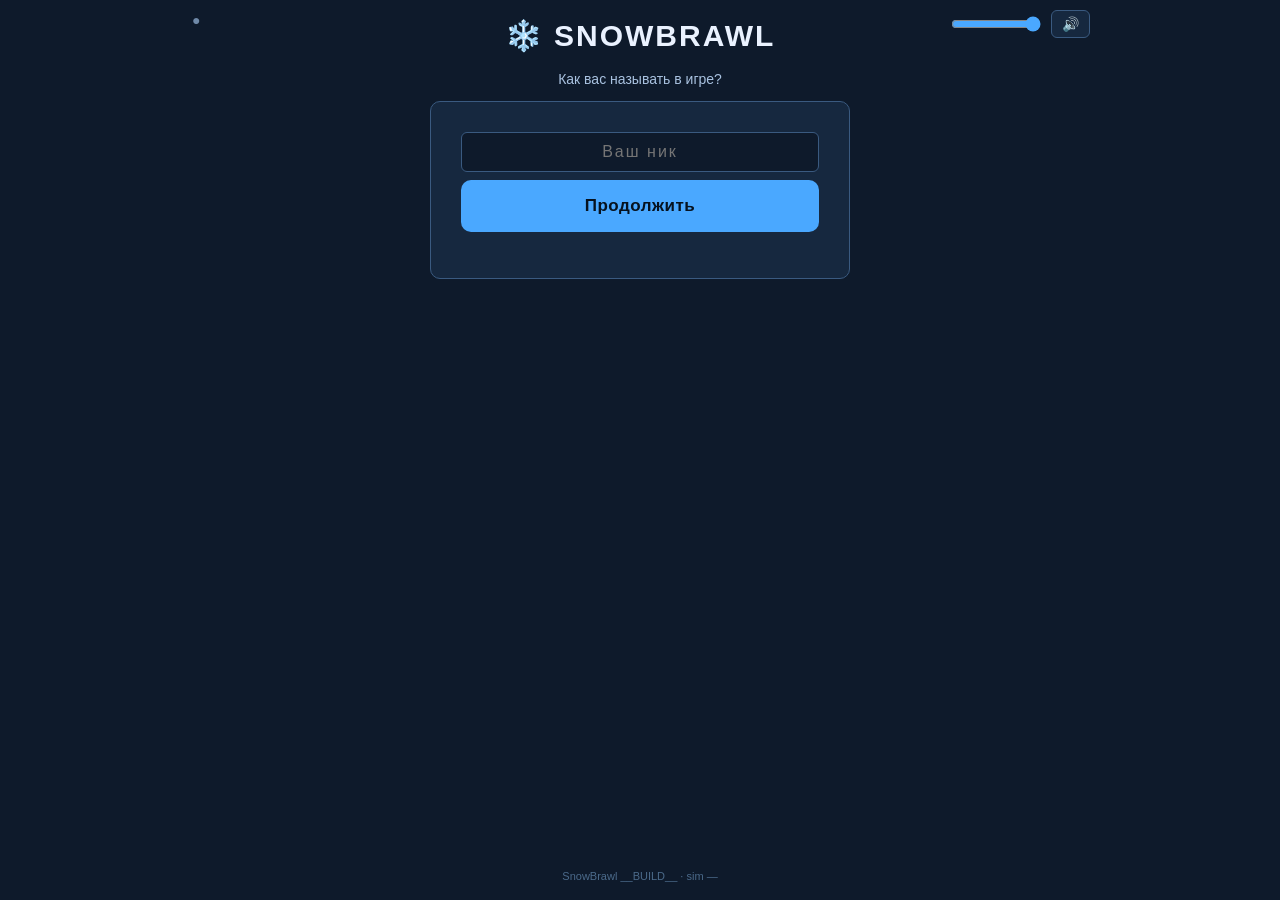
==== web/index.html @ 61dd07f5 "Переделал модели бойцов и карты, добавил анимацию смерти, изменил лёд и Рой в PvE - Процедурные чиби" ====
<!DOCTYPE html>
<html lang="ru">
<head>
<meta charset="UTF-8">
<meta name="viewport" content="width=device-width, initial-scale=1, viewport-fit=cover">
<meta name="theme-color" content="#0e1a2b">
<meta name="mobile-web-app-capable" content="yes">
<meta name="apple-mobile-web-app-capable" content="yes">
<meta name="apple-mobile-web-app-status-bar-style" content="black-translucent">
<meta name="apple-mobile-web-app-title" content="SnowBrawl">
<link rel="manifest" href="manifest.json?v=__BUILD__">
<link rel="apple-touch-icon" href="icons/icon-192.png">
<link rel="icon" type="image/png" sizes="192x192" href="icons/icon-192.png">
<meta name="build" content="__BUILD__">
<title>SnowBrawl</title>
<link rel="stylesheet" href="client/style.css?v=__BUILD__">
</head>
<body>
<div id="app">
  <div id="topRightBar">
    <!-- Ползунок только на ПК: на телефоне угол тесный, там громкость в настройках -->
    <input type="range" id="volMini" min="0" max="100" step="5" title="Громкость" aria-label="Громкость">
    <button id="soundToggle" title="Звук">🔊</button>
  </div>
  <div id="topLeftBar">
    <div id="connState" title="Соединение с сервером"><span>●</span><span id="connPing"></span></div>
    <!-- На телефоне полезна на всех экранах, а не только в бою; в бою работает кнопка в панели -->
    <button id="fsTopBtn" title="Во весь экран" hidden>⛶</button>
  </div>
  <h1 class="title">❄️ SNOWBRAWL</h1>
  <div id="drainBanner" hidden>⚠️ Сервер скоро перезапустится для обновления. Новые матчи не начинаются, текущие доигрываются.</div>

  <!-- Ник -->
  <!-- Экраны вне боя и чат: на ПК это две колонки (см. #pageBody в style.css). Экран боя
       намеренно снаружи — внутри сетки у него ломается растяжение на всю высоту. -->
  <div id="pageBody">
  <div id="screens">
  <div id="screen-nick" class="panel" hidden>
    <div class="subtitle">Как вас называть в игре?</div>
    <div class="stub-box">
      <input type="text" id="nickInput" placeholder="Ваш ник" maxlength="16" autocomplete="off">
      <button class="menuBtn primary" id="nickOk" style="width:100%">Продолжить</button>
      <div class="stub-note" id="nickMsg"></div>
    </div>
  </div>

  <!-- Меню -->
  <div id="screen-menu" class="panel" hidden>
    <div class="subtitle">Зашёл → выбрал комнату → бросай снежки → победи.</div>
    <div class="who">Вы: <b id="menuNick"></b> <button class="linkBtn" id="changeNick">сменить</button></div>
    <div class="who" id="onlineInfo">Игроков онлайн: —</div>
    <button class="menuBtn primary" id="btnPvp">РЕЖИМ PVP</button>
    <button class="menuBtn" id="btnPve">РЕЖИМ PVE</button>
    <button class="menuBtn ghost wide" id="btnTutorial">Обучение<span class="badge" id="tutorialBadge" hidden>новое</span></button>
    <button class="menuBtn ghost" id="btnSettings">Настройки</button>
    <!-- Видна только «Создателю»: сервер пускает его в админку по адресу, без токена -->
    <button class="menuBtn ghost" id="btnAdmin" hidden>Админка</button>
  </div>

  <!-- Список обучений: основы плюс по одному на героя -->
  <div id="screen-tutlist" class="panel wide" hidden>
    <div class="subtitle">Обучение <span class="tutProgress" id="tutProgress"></span></div>
    <div class="slots" id="tutList"></div>
    <div class="navRow"><button class="menuBtn ghost" id="tutBack">Назад</button></div>
  </div>

  <!-- Настройки -->
  <div id="screen-settings" class="panel" hidden>
    <div class="subtitle">Настройки сохраняются на этом устройстве.</div>
    <div class="settingsBox">
      <label class="setRow"><span>Громкость<small>Ноль — звука нет. Кнопка 🔊 в углу гасит и возвращает этот уровень.</small></span>
        <span class="setVol"><input type="range" id="setVolume" min="0" max="100" step="5"><b id="setVolumeVal">100%</b></span></label>
      <label class="setRow"><span>Вибрация при попадании<small>Работает на Android; iPhone не поддерживает.</small></span><input type="checkbox" id="setHaptics"></label>
      <label class="setRow"><span>Сенсорное управление<small>Стики вместо мыши. «Авто» — по типу устройства.</small></span>
        <select id="setTouch"><option value="auto">авто</option><option value="on">включено</option><option value="off">выключено</option></select></label>
    </div>
    <div class="navRow"><button class="menuBtn ghost" id="backFromSettings">Назад</button></div>
  </div>

  <!-- Создание комнаты -->
  <div id="screen-createroom" class="panel" hidden>
    <div class="subtitle" id="createHead">Новая комната</div>
    <div class="subtitle" id="createModeLabel">Размер</div>
    <div class="modeGrid small" id="createModeGrid"></div>
    <div class="subtitle" id="createArenaLabel">Арена</div>
    <div class="cardGrid" id="createMapGrid"></div>
    <div class="subtitle">Кто может войти</div>
    <div class="segRow" id="createVisSel"></div>
    <div class="subtitle">Сложность ботов<br><small>Боты занимают пустые слоты.</small></div>
    <div class="segRow" id="createBotSel"></div>
    <div class="navRow">
      <button class="menuBtn ghost" id="backFromCreate">Назад</button>
      <button class="menuBtn primary" id="createRoomBtn">Создать комнату</button>
    </div>
  </div>

  <!-- Список комнат -->
  <div id="screen-rooms" class="panel wide" hidden>
    <div class="subtitle" id="roomsHead">Комнаты</div>
    <!-- Одна строка сверху: код друга и создание комнаты. Акцент — на списке ниже. -->
    <div class="roomsTools" id="roomsTools">
      <div class="codeMini">
        <span class="codeLabel">Введи код комнаты</span>
        <div class="codeCells" id="codeCells">
          <input class="codeCell" type="text" inputmode="numeric" pattern="[0-9]*" maxlength="1" autocomplete="off" aria-label="1-я цифра кода">
          <input class="codeCell" type="text" inputmode="numeric" pattern="[0-9]*" maxlength="1" autocomplete="off" aria-label="2-я цифра кода">
          <input class="codeCell" type="text" inputmode="numeric" pattern="[0-9]*" maxlength="1" autocomplete="off" aria-label="3-я цифра кода">
          <input class="codeCell" type="text" inputmode="numeric" pattern="[0-9]*" maxlength="1" autocomplete="off" aria-label="4-я цифра кода">
        </div>
      </div>
      <button class="menuBtn primary" id="btnCreateRoomTop">Создать комнату</button>
    </div>
    <div class="stub-note" id="roomsMsg"></div>
    <div class="slots" id="roomsList"></div>
    <div class="segRow" id="roomsPager"></div>
    <div class="navRow"><button class="menuBtn ghost" id="backFromRooms">Назад</button></div>
  </div>

  <!-- Лобби комнаты -->
  <div id="screen-lobby" class="panel" hidden>
    <div class="lobbyHead">
      <div>Код комнаты: <span class="stub-code inline" id="lobbyCode">0000</span> <button class="linkBtn" id="copyCode">копировать</button></div>
      <div class="subtitle">Друзья вводят этот код на экране «Войти в комнату».</div>
      <div id="lobbyResult" class="lobbyResult" hidden></div>
    </div>
    <div class="lobbyConfig">
      <label id="lobbyGameModeWrap" hidden>Игра <select id="lobbyGameMode"></select>
        <button type="button" class="heroInfoBtn" id="lobbyGameModeInfoBtn" title="Описание">i</button></label>
      <label>Размер <select id="lobbyMode"></select></label>
      <label id="lobbyArenaWrap">Арена <select id="lobbyArena"></select></label>
      <label id="lobbyCampaignWrap" hidden>Формат игры <select id="lobbyCampaign"></select>
        <button type="button" class="heroInfoBtn" id="lobbyCampaignInfoBtn" title="Описание">i</button></label>
      <label>Сложность ботов <select id="lobbyDifficulty"></select></label>
      <label>Доступ <select id="lobbyVisibility"></select></label>
      <span class="subtitle" id="lobbyConfigHint"></span>
    </div>
    <div class="heroInfo" id="lobbyModeInfo" hidden></div>
    <div class="teamsGrid">
      <div class="teamCol"><div class="teamlabel a" id="slotsALabel">Команда A</div><div id="slotsA" class="slots"></div></div>
      <div class="teamCol" id="slotsBCol"><div class="teamlabel b">Команда B</div><div id="slotsB" class="slots"></div></div>
    </div>
    <div class="subtitle">Ваш боец (кликните, чтобы сменить):</div>
    <div class="cardGrid" id="lobbyHeroGrid"></div>
    <div class="heroInfo" id="lobbyHeroInfo" hidden></div>
    <div class="lobbyMatch" id="lobbyMatchInfo" hidden></div>
    <div class="navRow">
      <button class="menuBtn ghost" id="leaveLobby">Выйти</button>
      <button class="menuBtn" id="readyBtn">Готов</button>
      <button class="menuBtn primary" id="joinMatchBtn" hidden>Присоединиться к матчу</button>
      <button class="menuBtn primary" id="startRoomBtn">Начать матч</button>
    </div>
    <div class="subtitle" id="lobbyReadyLine"></div>
    <div class="subtitle" id="lobbyWait"></div>
  </div>

  <!-- Игра -->
  </div><!-- /#screens -->

  <div id="chatPanel">
    <button id="chatToggle" type="button">Чат <span class="badge" id="chatUnread" hidden>0</span><span class="chevron">▾</span></button>
    <div id="chatBody" hidden>
      <div id="chatLog"></div>
      <div id="chatInputRow">
        <input type="text" id="chatInput" maxlength="300" placeholder="Сообщение в общий чат…" autocomplete="off">
        <button class="menuBtn primary" id="chatSend" type="button">→</button>
      </div>
      <div class="chatNote">Сообщения видны всем и хранятся час.</div>
    </div>
  </div>
  </div><!-- /#pageBody -->

  <div id="screen-game" class="panel" hidden>
    <div id="topGameBar">
      <button id="btnToMenu">← Выйти</button>
      <div id="hint" style="margin:0">WASD — движение. Зажать ЛКМ — замах, отпустить — бросок, над бойцом или E — отмена. Q или ПКМ — способность.</div>
      <!-- На телефоне сюда переезжает индикатор связи из шапки: она в бою скрыта, а пинг
           должен быть ровно в одном месте — рядом с зелёной точкой. -->
      <span id="gameConnSlot"></span>
      <div id="pveInfo" hidden></div>
      <div id="matchTimer">5:00</div>
      <button id="fsBtn" title="Во весь экран" hidden>⛶</button>
    </div>
    <div id="abilityHint"></div>
    <div id="gameWrap">
      <div id="stage">
        <canvas id="c" width="900" height="560"></canvas>
        <div id="countdown" hidden>3</div>
        <div id="tutFlash" hidden></div>
        <div id="overlay">
          <h2 id="overlayText">ПОБЕДА</h2>
          <div id="overlaySub"></div>
          <div class="ovRow">
            <!-- В обучении главная кнопка ведёт к следующему уроку: возвращаться в список
                 после каждого из семи — лишний шаг. В обычном матче она скрыта. -->
            <button id="tutNextBtn" hidden>Следующее обучение</button>
            <button id="againBtn">Играть снова</button>
            <button class="secondary" id="toMenuBtn">Главное меню</button>
          </div>
        </div>
        <div id="reconnectOverlay" hidden><div>Связь с сервером потеряна, переподключаемся…</div></div>
      </div>
      <div id="tutorialBox" hidden>
        <div id="tutStep"></div>
        <div class="tutRow">
          <button class="menuBtn ghost" id="tutSkipStep">Пропустить</button>
          <button class="menuBtn ghost" id="tutQuit">Выйти</button>
        </div>
      </div>
      <div id="bottomRow">
        <div id="hudA">
          <div class="teamlabel a" id="teamALabel">Команда A</div>
          <div id="teamA"></div>
        </div>
        <div id="abilityBox">
          <button id="abilityBtn">Способность (Q)</button>
          <div id="abilityCd">готова</div>
          <div id="reloadHud" hidden>перезарядка</div>
        </div>
        <div id="hudB" style="text-align:right">
          <div class="teamlabel b" id="teamBLabel">Команда B</div>
          <div id="teamB"></div>
        </div>
      </div>
      <!-- Сенсорное управление: плавающие стики и кнопка способности (см. client/touch.js) -->
      <div id="touchLayer" hidden>
        <div class="zone" id="zoneL"><span class="zoneHint">движение</span></div>
        <div class="zone right" id="zoneR"><span class="zoneHint">замах и бросок</span></div>
        <div class="stick" id="stickL" hidden><div class="knob"></div></div>
        <div class="stick" id="stickR" hidden><div class="knob"></div></div>
        <div class="stick mini" id="stickS" hidden><div class="knob"></div></div>
        <button id="touchAbility" hidden><span id="touchAbilityIcon">✦</span><span id="touchAbilityCd"></span></button>
      </div>
    </div>
  </div>

  <!-- Подтверждение выхода: на телефоне «назад» в главном меню закрывало вкладку одним
       касанием. Живёт вне #pageBody — тот в бою скрыт целиком. -->
  <div id="exitAsk" class="modal" hidden>
    <div class="modalBox">
      <div class="modalTitle">Выйти из игры?</div>
      <div class="modalText" id="exitAskText"></div>
      <div class="modalRow">
        <button class="menuBtn" id="exitStay" type="button">Остаться</button>
        <button class="menuBtn primary" id="exitGo" type="button">Выйти</button>
      </div>
    </div>
  </div>

  <div id="toast" hidden></div>
  <div class="footer">SnowBrawl <span id="verBuild">__BUILD__</span> · sim <span id="verSim">—</span></div>
</div>
<!-- Мобильный бой только в ландшафте: показывается через CSS в портрете во время матча/обучения -->
<div id="rotateGate"><div><div class="rotIcon">📱↻</div>Поверни телефон<br><small>Бой в SnowBrawl идёт в горизонтальном положении.</small></div></div>

<script src="sim/sim.js?v=__BUILD__"></script>
<script src="client/audio.js?v=__BUILD__"></script>
<script src="client/rig.js?v=__BUILD__"></script>
<script src="client/render.js?v=__BUILD__"></script>
<script src="client/net.js?v=__BUILD__"></script>
<script src="client/offline.js?v=__BUILD__"></script>
<script src="client/settings.js?v=__BUILD__"></script>
<script src="client/device.js?v=__BUILD__"></script>
<script src="client/intent.js?v=__BUILD__"></script>
<script src="client/touch.js?v=__BUILD__"></script>
<script src="client/tutorial.js?v=__BUILD__"></script>
<script src="client/app.js?v=__BUILD__"></script>
</body>
</html>
---- web/client/style.css ----
/* На html/body намеренно нет overflow/touch-action: иначе в мобильных Chromium корневым
 * скроллером становится html и страница перестаёт листаться одним пальцем. */
html, body {
  margin: 0; padding: 0; background: #0e1a2b; color: #eaf2ff;
  font-family: 'Segoe UI', Arial, sans-serif;
}
html.touch { -webkit-tap-highlight-color: transparent; }
html.touch.ingame, html.touch.ingame body { overscroll-behavior: none; }
html.touch #screen-game, html.touch #screen-game * { user-select: none; -webkit-user-select: none; -webkit-touch-callout: none; }
#app { display: flex; flex-direction: column; align-items: center; padding: 18px; max-width: 920px; margin: 0 auto; position: relative; min-height: 100vh; min-height: 100dvh; box-sizing: border-box; overflow-x: clip; }
h1.title { margin: 0 0 18px 0; font-size: 30px; letter-spacing: 2px; text-align: center; }
.panel { width: 100%; display: flex; flex-direction: column; align-items: center; gap: 14px; }
.panel[hidden] { display: none; }
[hidden] { display: none !important; }
.menuBtn {
  width: 320px; padding: 16px; font-size: 17px; border-radius: 10px; border: none;
  background: #274363; color: #eaf2ff; cursor: pointer; font-weight: 700; letter-spacing: 0.5px;
}
.menuBtn.primary { background: #4aa8ff; color: #06121f; }
.menuBtn.primary:hover { background: #6fbcff; }
.menuBtn:hover { background: #33587f; }
.menuBtn:disabled { opacity: 0.45; cursor: default; }
.menuBtn.ghost { background: transparent; border: 1px solid #3a5a80; color: #a9c2e0; font-weight: 500; width: 200px; }
.menuBtn.ghost.wide { width: 320px; }
.menuBtn, .menuBtn.ghost, .menuBtn.ghost.wide { max-width: 90vw; }
.menuBtn.ghost:hover { background: #16283f; }
.linkBtn { background: none; border: none; color: #4aa8ff; cursor: pointer; font-size: 13px; text-decoration: underline; padding: 0 4px; }
.subtitle { color: #a9c2e0; font-size: 14px; text-align: center; max-width: 560px; }
.who { font-size: 14px; color: #a9c2e0; }
.stub-box {
  background: #16283f; border: 1px solid #3a5a80; border-radius: 10px; padding: 22px 30px;
  text-align: center; max-width: 420px; width: 100%; box-sizing: border-box;
}
.stub-code { font-size: 26px; letter-spacing: 3px; color: #ffd166; margin: 10px 0; font-weight: 700; }
.stub-code.inline { display: inline; margin: 0; font-size: 22px; }
.stub-note { font-size: 12px; color: #ff9d9d; margin-top: 10px; min-height: 14px; }
.stub-box input, #nickInput {
  width: 100%; box-sizing: border-box; padding: 10px; font-size: 16px; text-align: center;
  letter-spacing: 2px; border-radius: 6px; border: 1px solid #3a5a80; background: #0e1a2b; color: #eaf2ff; margin: 8px 0;
}
.searching { font-size: 16px; }
.modeGrid { display: grid; grid-template-columns: repeat(2, 1fr); gap: 14px; width: 100%; max-width: 460px; }
.modeGrid.small { grid-template-columns: repeat(4, 1fr); }
.modeGrid.small .modeCard { padding: 12px 6px; font-size: 15px; }
.modeCard {
  padding: 22px 10px; border-radius: 10px; border: 2px solid #3a5a80; background: #16283f;
  color: #eaf2ff; font-size: 17px; font-weight: 700; cursor: pointer; text-align: center;
}
.modeCard:hover { border-color: #4aa8ff; }
.modeCard.selected { border-color: #4aa8ff; background: #1c3a58; }

/* Ограничение по ширине таблицы команд: в карточке только кружок, одно название и кнопка «i»,
   и без него сетка растягивалась на всю панель (884 px) и уезжала под боковой чат. */
.cardGrid { display: grid; grid-template-columns: repeat(3, minmax(0, 1fr)); gap: 14px; width: 100%; max-width: 620px; }
.heroCard, .mapCard {
  padding: 14px; border-radius: 10px; border: 2px solid #3a5a80; background: #16283f;
  cursor: pointer; text-align: left; display: flex; flex-direction: column; gap: 6px;
}
.heroCard:hover, .mapCard:hover { border-color: #4aa8ff; }
.heroCard.selected, .mapCard.selected { border-color: #4aa8ff; background: #1c3a58; }
.heroName { font-weight: 700; font-size: 15px; }
.heroDesc { font-size: 12px; color: #a9c2e0; line-height: 1.4; }
.heroSwatch { width: 34px; height: 34px; border-radius: 50%; border: 2px solid #0b1622; }
/* компактная карточка бойца: строка «цвет · имя · i», описание — в .heroInfo под сеткой */
.heroCard { flex-direction: row; align-items: center; gap: 10px; padding: 8px 10px; min-width: 0; }
.heroCard .heroName { flex: 1; font-size: 14px; overflow: hidden; text-overflow: ellipsis; white-space: nowrap; }
.heroCard .heroSwatch { width: 26px; height: 26px; flex: none; }
.heroInfoBtn { width: 28px; height: 28px; border-radius: 50%; border: 1px solid #3a5a80; background: #0e1a2b; color: #a9c2e0; font: italic 700 14px Georgia, 'Times New Roman', serif; cursor: pointer; flex: none; padding: 0; line-height: 1; }
.heroInfoBtn:hover { border-color: #4aa8ff; color: #eaf2ff; }
.heroInfo { background: #16283f; border: 1px solid #3a5a80; border-radius: 8px; padding: 8px 12px; font-size: 12px; color: #a9c2e0; line-height: 1.4; width: 100%; max-width: 560px; box-sizing: border-box; }
.heroInfo b { color: #eaf2ff; }
.navRow { display: flex; gap: 12px; margin-top: 4px; flex-wrap: wrap; justify-content: center; }

/* список комнат */
.panel.wide { max-width: 720px; }
#roomsList { width: 100%; max-width: 720px; }
.roomRow {
  border: 1px solid #3a5a80; border-radius: 8px; padding: 10px 12px; background: #16283f;
  display: grid; grid-template-columns: 1fr auto; grid-template-areas: "main act" "meta act";
  gap: 2px 12px; align-items: center;
}
.roomRow.live { border-color: #6b3a4a; }
.roomMain { grid-area: main; display: flex; align-items: center; gap: 10px; flex-wrap: wrap; }
.roomMeta { grid-area: meta; color: #a9c2e0; font-size: 12px; }
.roomAct { grid-area: act; }
.roomAct .menuBtn { width: auto; min-width: 0; padding: 8px 14px; font-size: 13px; }
/* Карточка обучения: та же раскладка, что у строки комнаты, — подхватывает и мобильные правила. */
.tutCard { border: 1px solid #3a5a80; border-radius: 8px; padding: 10px 12px; background: #16283f;
  display: grid; grid-template-columns: 1fr auto; grid-template-areas: "main act" "meta act";
  gap: 2px 12px; align-items: center; }
.tutCard.done { border-color: #2f6b4a; }
.tutCard .tutTitle { grid-area: main; display: flex; align-items: center; gap: 10px; flex-wrap: wrap;
  font: 600 15px 'Segoe UI', Arial, sans-serif; color: #eaf2ff; }
.tutCard .tutAbout { grid-area: meta; color: #a9c2e0; font-size: 12px; }
.tutCard .tutAct { grid-area: act; }
.tutCard .tutAct .menuBtn { width: auto; min-width: 0; padding: 8px 14px; font-size: 13px; margin: 0; }
.tutProgress { color: #a9c2e0; font-size: 13px; }
.roomCode { font: 700 16px 'Segoe UI', Arial, sans-serif; color: #eaf2ff; letter-spacing: 1px; }
.roomGame { color: #cfe0f5; font-size: 13px; }
.status { font-size: 11px; font-weight: 700; border-radius: 999px; padding: 2px 8px; }
.status.wait { color: #0d2418; background: #7CFFB2; }
.status.live { color: #2a0d10; background: #ff8080; }
/* вход по коду: карточка с четырьмя клетками под цифры */
/* Шапка списка комнат: код друга слева, «Создать комнату» справа. Форма кода в карточке и
   широкий зазор между ними — иначе кнопка читалась как часть формы. Акцент остаётся на списке. */
.roomsTools {
  display: grid; grid-template-columns: 1fr auto; gap: 28px; align-items: center;
  width: 100%; max-width: 720px; margin: 4px 0 10px;
}
/* Кнопка «Создать комнату», форма кода и строки списка одной высоты — иначе шапка читается
   как каша из разнокалиберных блоков. Селекторы по id: правило html.touch .menuBtn (44px)
   по весу перебивает класс .roomsTools, и без id кнопка оставалась ниже формы кода. */
:root { --row-h: 68px; } /* по самому высокому из трёх: строка комнаты с двумя строками текста */
#roomsTools .codeMini, #roomsTools .menuBtn, #roomsList .roomRow, #tutList .tutCard {
  min-height: var(--row-h); box-sizing: border-box;
}
#roomsTools .codeMini, #roomsTools .menuBtn { height: var(--row-h); }
#roomsTools .codeMini { padding: 6px 12px; } /* иначе клетки кода не влезают в общую высоту */
#roomsList .roomRow, #tutList .tutCard { align-content: center; }
.codeMini {
  display: flex; align-items: center; gap: 10px; justify-self: start;
  background: #16283f; border: 1px solid #3a5a80; border-radius: 10px; padding: 8px 12px;
}
.codeMini .codeLabel { font-size: 13px; color: #a9c2e0; white-space: nowrap; }
.codeCells { display: flex; gap: 8px; }
.codeCell {
  width: 38px; height: 46px; text-align: center; background: #0e1a2b; color: #eaf2ff;
  border: 2px solid #3a5a80; border-radius: 8px; caret-color: #4aa8ff;
  font: 700 20px 'Segoe UI', Consolas, monospace; padding: 0;
}
.codeCell:focus { outline: none; border-color: #4aa8ff; background: #12233a; box-shadow: 0 0 0 3px rgba(74,168,255,0.18); }
.codeCell.filled { border-color: #4aa8ff; }
.roomsTools .menuBtn { width: auto; padding: 9px 16px; margin: 0; }
@media (max-width: 560px) {
  .roomsTools { grid-template-columns: 1fr; gap: 16px; }
  .codeMini { justify-self: stretch; justify-content: center; }
  .roomsTools .menuBtn { width: 100%; }
}
.badge { background: #ffd166; color: #2a1e00; font-size: 10px; font-weight: 700; border-radius: 999px; padding: 2px 6px; margin-left: 8px; vertical-align: middle; }

/* лобби во время матча: сводка боя над кнопками */
.lobbyMatch {
  background: #16283f; border: 1px solid #6b3a4a; border-radius: 8px; padding: 8px 14px;
  font-size: 13px; color: #cfe0f5; display: flex; gap: 14px; align-items: center; flex-wrap: wrap; justify-content: center;
}
.lobbyMatch b { color: #eaf2ff; }
.slot .slotHp { color: #ffd166; font-size: 11px; margin-left: 6px; }
.slot .slotState { color: #6f89a8; font-size: 11px; margin-left: 6px; }
.slot .takeSlot { background: none; border: 1px solid #4aa8ff; color: #cfe0f5; border-radius: 4px; cursor: pointer; font-size: 11px; padding: 2px 8px; }
.slot.picked { border-color: #4aa8ff; background: #1c3a58; }

/* обучение: строка задачи под ареной */
#tutorialBox {
  width: 100%; max-width: 900px; background: #16283f; border: 1px solid #7CFFB2; border-radius: 8px;
  padding: 8px 12px; display: flex; align-items: center; gap: 12px; justify-content: space-between; flex-wrap: wrap;
}
#tutStep { font-size: 14px; color: #eaf2ff; flex: 1; min-width: 200px; }
.tutRow { display: flex; gap: 8px; }
.tutRow .menuBtn { width: auto; padding: 6px 12px; font-size: 12px; }

/* сегментированный переключатель (сложность ботов) */
.segRow { display: flex; gap: 8px; flex-wrap: wrap; justify-content: center; }
.segBtn { padding: 8px 16px; border-radius: 8px; border: 1px solid #3a5a80; background: #0e1a2b; color: #a9c2e0; font: 600 14px 'Segoe UI', Arial, sans-serif; cursor: pointer; }
.segBtn:hover { border-color: #4aa8ff; }
.segBtn.selected { border-color: #4aa8ff; background: #1c3a58; color: #eaf2ff; }
html.touch .segBtn { min-height: 44px; }

/* настройки */
.settingsBox { background: #16283f; border: 1px solid #3a5a80; border-radius: 10px; padding: 8px 18px; width: 100%; max-width: 460px; box-sizing: border-box; }
.setRow { display: flex; justify-content: space-between; align-items: center; gap: 16px; padding: 12px 0; border-bottom: 1px solid #23405f; font-size: 15px; cursor: pointer; }
.setRow:last-child { border-bottom: none; }
.setRow small { display: block; color: #a9c2e0; font-size: 12px; margin-top: 3px; line-height: 1.35; }
/* Ползунок громкости: единственный range в проекте, поэтому оформление минимальное — родной
   контрол с акцентным цветом, как у чекбокса рядом. */
.setVol { display: flex; align-items: center; gap: 10px; flex: none; }
.setVol input[type=range] { width: 130px; accent-color: #4aa8ff; }
.setVol b { font-variant-numeric: tabular-nums; color: #a9c2e0; font-size: 12px; min-width: 38px; text-align: right; }
html.touch .setVol input[type=range] { width: 150px; height: 32px; }
.setRow input[type=checkbox] { width: 22px; height: 22px; flex: none; accent-color: #4aa8ff; }
.setRow select { background: #0e1a2b; color: #eaf2ff; border: 1px solid #3a5a80; border-radius: 6px; padding: 6px 8px; font-size: 14px; flex: none; }

/* лобби */
.lobbyHead { text-align: center; display: flex; flex-direction: column; gap: 6px; align-items: center; }
.lobbyResult { background: #16283f; border: 1px solid #3a5a80; border-radius: 8px; padding: 8px 16px; font-weight: 700; color: #ffd166; }
.lobbyConfig { display: flex; gap: 14px; align-items: center; font-size: 14px; color: #a9c2e0; flex-wrap: wrap; justify-content: center; }
.lobbyConfig label { display: inline-flex; align-items: center; gap: 6px; }
.lobbyConfig .heroInfoBtn { width: 22px; height: 22px; font-size: 12px; }
.lobbyConfig select { background: #16283f; color: #eaf2ff; border: 1px solid #3a5a80; border-radius: 6px; padding: 4px 8px; font-size: 14px; }
.teamsGrid { display: grid; grid-template-columns: 1fr 1fr; gap: 20px; width: 100%; max-width: 620px; }
.teamCol { display: flex; flex-direction: column; gap: 6px; }
.slots { display: flex; flex-direction: column; gap: 6px; }
.slot {
  border: 2px dashed #3a5a80; border-radius: 8px; padding: 10px 12px; font-size: 14px; min-height: 20px;
  display: flex; justify-content: space-between; align-items: center; cursor: pointer; background: #0f1e31;
}
.slot:hover { border-color: #4aa8ff; }
.slot.taken { border-style: solid; background: #16283f; cursor: default; }
.slot.me { border-color: #ffe066; }
.slot .role { color: #a9c2e0; font-size: 12px; }
.slot .off { color: #ff9d9d; font-size: 11px; }
/* задержку мерит сервер: цифра обновляется раз в несколько секунд, поэтому моноширинные цифры */
.slot .slotPing { color: #6f89a8; font-size: 11px; margin-left: 6px; font-variant-numeric: tabular-nums; }
.slot .slotPing.bad { color: #ff6b6b; }
.slot .host { color: #ffd166; font-size: 11px; margin-left: 6px; }
.slot .kick { background: none; border: 1px solid #ff5b5b; color: #ff9d9d; border-radius: 4px; cursor: pointer; font-size: 11px; padding: 2px 6px; }
.slot .botHint { color: #6f89a8; font-size: 12px; }
.slot.ready { border-color: #7CFFB2; box-shadow: 0 0 0 1px rgba(124,255,178,0.35) inset; }
.slot .readyMark { color: #7CFFB2; font-size: 11px; margin-left: 6px; }
.teamlabel { font-weight: 700; margin-bottom: 3px; }
.teamlabel.a { color: #4aa8ff; }
.teamlabel.b { color: #ff5b5b; }

/* игра */
#hint { font-size: 13px; color: #a9c2e0; margin-bottom: 4px; text-align: center; max-width: 900px; }
#abilityHint { font-size: 12px; color: #ffd166; margin-bottom: 10px; text-align: center; max-width: 900px; min-height: 16px; }
#topGameBar { display:flex; justify-content:space-between; align-items:center; width:100%; max-width:900px; margin-bottom:6px; }
#topGameBar button { background:#16283f; border:1px solid #3a5a80; color:#cfe2fb; padding:6px 14px; border-radius:6px; cursor:pointer; font-size:12px; }
#topGameBar button:hover { background:#274363; }
#pveInfo { font-size: 13px; color: #ffd88a; font-weight: 600; white-space: nowrap; flex: 1; text-align: center; }
#matchTimer { width: 70px; text-align: right; font-variant-numeric: tabular-nums; color: #a9c2e0; font-size: 14px; }
.lives { color: #ff9ec4; font-weight: 700; font-size: 12px; }
.wavePanel { font-size: 13px; color: #ffb3b3; }
.bossBar { margin-top: 4px; font-size: 12px; color: #ff8080; font-variant-numeric: tabular-nums; letter-spacing: -1px; }
.bossBar .phase2 { color: #ff3b3b; font-weight: 700; letter-spacing: 0; }
#topGameBar #fsBtn { font-size: 15px; padding: 4px 10px; margin-left: 8px; }
/* В сенсорном бою шапка скрыта, поэтому индикатор связи переезжает сюда: пинг во всей игре
   живёт ровно в одном месте — рядом с зелёной точкой. */
#gameConnSlot { display: flex; align-items: center; flex: none; }
#topGameBar #connState { font-size: 12px; }
#gameWrap { width: 100%; display: flex; flex-direction: column; align-items: center; position: relative; }
#stage { position: relative; max-width: 100%; aspect-ratio: 900 / 560; }
/* ПК в бою: арену делаем крупнее обычного, но так, чтобы верхняя панель, подсказки и нижний
   HUD целиком помещались без прокрутки (у телефона свой набор правил ниже). Ведём по ВЫСОТЕ:
   height ограничен и свободным местом экрана, и шириной через пропорцию 900/560 — тогда
   width (auto по aspect-ratio) никогда не упирается в max-width и картинка не искажается. */
html.ingame:not(.touch) #app { max-width: 96vw; }
html.ingame:not(.touch) #stage {
  width: auto;
  height: min(calc(100vh - 330px), calc(88vw * 560 / 900), 780px);
  max-width: 90vw;
}
html.ingame:not(.touch) #topGameBar,
html.ingame:not(.touch) #bottomRow,
html.ingame:not(.touch) #hint,
html.ingame:not(.touch) #abilityHint { max-width: 90vw; }
canvas {
  background: linear-gradient(180deg,#dfeeff 0%, #c3ddf7 100%);
  border-radius: 10px; box-shadow: 0 8px 30px rgba(0,0,0,0.45); cursor: crosshair; display: block; max-width: 100%; height: 100%; width: 100%;
}
#overlay {
  position: absolute; inset: 0; display: none; align-items: center; justify-content: center;
  flex-direction: column; background: rgba(5,10,20,0.72); border-radius: 10px; gap: 10px;
}
#overlay h2 { font-size: 34px; margin: 0 0 6px 0; }
#overlaySub { color: #a9c2e0; font-size: 14px; margin-bottom: 8px; }
#overlay .ovRow { display: flex; gap: 10px; }
#overlay button {
  padding: 10px 22px; font-size: 15px; border: none; border-radius: 8px;
  background: #4aa8ff; color: #06121f; font-weight: 700; cursor: pointer;
}
#overlay button.secondary { background: #274363; color: #eaf2ff; }
#overlay button:hover { filter: brightness(1.15); }
#reconnectOverlay { position: absolute; inset: 0; display: flex; align-items: center; justify-content: center; background: rgba(5,10,20,0.6); border-radius: 10px; font-size: 16px; }
#bottomRow { display: flex; justify-content: space-between; width: 100%; max-width: 900px; margin-top: 8px; font-size: 12px; align-items: flex-start; box-sizing: border-box; }
.pips { display: flex; gap: 4px; }
.pip { width: 14px; height: 14px; border-radius: 3px; background: #294159; border: 1px solid #4b6a8a; }
.pip.on.a { background: #4aa8ff; }
.pip.on.b { background: #ff5b5b; }
.charrow { display:flex; gap:14px; margin-bottom:4px; align-items:center; }
.charrow.right { justify-content: flex-end; }
.charname { font-size:11px; color:#9fb8d6; min-width:110px; }
.charname.me { color: #ffe066; }
.charname.bot { color: #6f89a8; }
#abilityBox { text-align:center; min-width: 190px; }
#abilityBtn { padding: 8px 18px; font-size: 13px; border-radius: 8px; border: 1px solid #7a5cff; background: #2a2050; color: #e6d9ff; cursor: pointer; font-weight: 700; }
#abilityBtn:disabled { opacity: 0.4; cursor: default; }
#abilityCd { font-size: 11px; color: #b7a6ff; margin-top: 4px; }
#reloadHud { font-size: 11px; color: #ffcf5b; margin-top: 2px; font-weight: 600; }

/* сенсорное управление */
#touchLayer { position: absolute; inset: 0; z-index: 4; touch-action: none; overflow: hidden; }
#touchLayer .zone { position: absolute; top: 0; bottom: 0; left: 0; width: 50%; touch-action: none; }
#touchLayer .zone.right { left: 50%; }
#touchLayer .zoneHint { position: absolute; left: 50%; bottom: 14px; transform: translateX(-50%); font-size: 12px; color: rgba(234,242,255,0.55); letter-spacing: 1px; text-transform: uppercase; opacity: 0; transition: opacity 0.4s; pointer-events: none; white-space: nowrap; }
#touchLayer.showZones .zone { background: rgba(74,168,255,0.06); box-shadow: inset 0 0 0 1px rgba(74,168,255,0.25); }
#touchLayer.showZones .zoneHint { opacity: 1; }
#touchLayer .stick { position: absolute; width: 120px; height: 120px; margin: -60px 0 0 -60px; border-radius: 50%; background: rgba(255,255,255,0.10); border: 2px solid rgba(255,255,255,0.35); pointer-events: none; }
#touchLayer .stick .knob { position: absolute; left: 50%; top: 50%; width: 48px; height: 48px; margin: -24px 0 0 -24px; border-radius: 50%; background: rgba(255,255,255,0.75); box-shadow: 0 2px 8px rgba(0,0,0,0.35); will-change: transform; }
#touchLayer .stick.mini { width: 100px; height: 100px; margin: -50px 0 0 -50px; border-color: rgba(183,166,255,0.6); }
#touchLayer .stick.mini .knob { background: rgba(183,166,255,0.9); }
#touchAbility { position: absolute; right: 18px; bottom: 96px; width: 64px; height: 64px; border-radius: 50%; border: 2px solid #7a5cff; background: rgba(42,32,80,0.85); color: #e6d9ff; display: flex; flex-direction: column; align-items: center; justify-content: center; gap: 2px; touch-action: none; padding: 0; z-index: 5; }
#touchAbility.off { opacity: 0.35; }
#touchAbility.ready { box-shadow: 0 0 16px rgba(122,92,255,0.8); }
#touchAbility.armed { background: rgba(122,92,255,0.9); color: #fff; }
#touchAbilityIcon { font-size: 22px; line-height: 1; }
#touchAbilityCd { font-size: 10px; line-height: 1; color: #b7a6ff; min-height: 10px; }

/* сенсорный режим: игровой экран во весь вьюпорт, HUD поверх полей, меню под палец */
html.touch .menuBtn, html.touch .modeCard, html.touch .heroCard, html.touch .mapCard, html.touch .slot,
html.touch .roomRow .menuBtn, html.touch #readyBtn, html.touch .tutRow .menuBtn, html.touch .tutCard .menuBtn,
html.touch .codeCell, html.touch .slot .takeSlot { min-height: 44px; }
html.touch canvas { cursor: default; }
html.touch .heroCard:not(.selected):hover, html.touch .mapCard:not(.selected):hover, html.touch .modeCard:not(.selected):hover { border-color: #3a5a80; background: #16283f; }
html.touch .menuBtn:hover { background: #274363; }
html.touch .menuBtn.primary:hover { background: #4aa8ff; }
html.touch .menuBtn.ghost:hover { background: transparent; }
html.touch.ingame #app { padding: 0; max-width: none; min-height: 100vh; min-height: 100dvh; height: 100vh; height: 100dvh; overflow: hidden; }
html.touch.ingame h1.title, html.touch.ingame .footer, html.touch.ingame #topRightBar, html.touch.ingame #topLeftBar, html.touch.ingame #abilityBox { display: none; }
/* Подсказка о способности нужна и на телефоне, но места у арены нет — кладём поверх её верхнего
   края (не внизу: там стики) и гасим через несколько секунд. Отсчёт от #screen-game, а не от
   #app: в бою #app растянут на весь экран, и «низ» оказался бы под пальцами. */
html.touch.ingame #abilityHint { position: absolute; left: 50%; top: 42px; transform: translateX(-50%);
  max-width: 86%; margin: 0; padding: 4px 10px; border-radius: 8px; background: rgba(22,40,63,0.9);
  font-size: 11px; min-height: 0; z-index: 5; pointer-events: none; transition: opacity .5s; }
html.touch.ingame #abilityHint.faded { opacity: 0; }
html.touch.ingame #drainBanner { margin: 0; border-radius: 0; font-size: 11px; padding: 4px 8px; }
html.touch.ingame #screen-game { position: relative; gap: 0; flex: 1; min-height: 0; padding: env(safe-area-inset-top) env(safe-area-inset-right) env(safe-area-inset-bottom) env(safe-area-inset-left); box-sizing: border-box; }
html.touch.ingame #topGameBar { max-width: none; margin: 0; padding: 4px 10px; box-sizing: border-box; height: 36px; flex: none; }
html.touch.ingame #topGameBar button { padding: 4px 10px; font-size: 12px; }
html.touch.ingame #hint { font-size: 11px; overflow: hidden; text-overflow: ellipsis; white-space: nowrap; padding: 0 8px; }
html.touch.ingame #gameWrap { flex: 1; min-height: 0; width: 100%; }
html.touch.ingame #stage { border-radius: 0; }
html.touch.ingame canvas { border-radius: 6px; box-shadow: none; }
html.touch.ingame #overlay, html.touch.ingame #reconnectOverlay { border-radius: 6px; }
html.touch.ingame #overlay { z-index: 6; }
html.touch.ingame #overlay h2 { font-size: 26px; }
html.touch.ingame .charname { min-width: 0; }
html.touch.ingame .pip { width: 11px; height: 11px; }
/* ландшафт: арена по высоте, поля по бокам под стики и HUD */
@media (orientation: landscape) {
  html.touch.ingame #gameWrap { flex-direction: row; justify-content: center; align-items: stretch; }
  html.touch.ingame #stage { height: 100%; width: auto; max-width: 100%; }
  html.touch.ingame #bottomRow { position: absolute; inset: 0; margin: 0; max-width: none; pointer-events: none; padding: 8px 10px; box-sizing: border-box; }
  html.touch.ingame #hudA, html.touch.ingame #hudB { max-width: 24%; }
}
/* портрет: арена сверху по ширине, HUD под ней, стики в оставшемся месте */
@media (orientation: portrait) {
  html.touch.ingame #gameWrap { flex-direction: column; }
  html.touch.ingame #stage { width: 100%; height: auto; flex: none; }
  html.touch.ingame #bottomRow { margin: 6px 8px 0; width: auto; align-self: stretch; flex: none; }
  html.touch.ingame #touchLayer { position: absolute; top: 0; }
  html.touch.ingame #touchAbility { bottom: 24px; }
}
/* телефон в ландшафте: экраны меню без заголовка, чтобы не прокручивать */
@media (orientation: landscape) and (max-height: 450px) {
  html.touch h1.title { display: none; }
  html.touch #app { padding: 8px 12px; }
  html.touch .panel { gap: 8px; }
  .roomRow, .tutCard { grid-template-columns: 1fr; grid-template-areas: "main" "meta" "act"; gap: 6px; }
  .roomAct .menuBtn, .tutCard .tutAct .menuBtn { width: 100%; }
  html.touch .subtitle { font-size: 12px; }
  html.touch .menuBtn { padding: 10px; font-size: 15px; }
  html.touch .cardGrid { grid-template-columns: repeat(3, minmax(0, 1fr)); gap: 8px; }
  /* В 450px высоты 64px-строки не помещаются: ужимаем шапку и снимаем минимум со строк,
     которые здесь и так перестроены в одну колонку. */
  :root { --row-h: 52px; }
  html.touch .codeCell { height: 38px; min-height: 38px; }
  #roomsTools .codeMini { padding: 5px 10px; }
  #roomsList .roomRow, #tutList .tutCard { min-height: auto; }
  /* Чат снизу не должен съедать весь экран. */
  html.touch #chatLog { height: 120px; }
}
/* узкие экраны меню (телефон в портрете) */
@media (max-width: 600px) {
  #app { padding: 12px; }
  h1.title { font-size: 24px; margin-bottom: 12px; }
  .cardGrid { grid-template-columns: repeat(2, minmax(0, 1fr)); gap: 8px; }
  .heroCard { padding: 8px 8px; gap: 8px; }
  .heroCard .heroName { font-size: 13px; }
  .subtitle { font-size: 13px; }
  .teamsGrid { grid-template-columns: 1fr; gap: 12px; }
  .lobbyConfig { flex-wrap: wrap; justify-content: center; gap: 10px; }
  .stub-box { padding: 16px; }
  #bottomRow { flex-wrap: wrap; gap: 8px; }
}
/* Угол справа: громкость и мьют. Позиционирование на обёртке, кнопка внутри — обычная в строке
   (тем же приёмом собран #topLeftBar с индикатором связи и фуллскрином). */
#topRightBar { position:absolute; top:10px; right:10px; z-index:5; display:flex; align-items:center; gap:8px; }
#soundToggle { background:#16283f; border:1px solid #3a5a80; color:#cfe2fb; padding:5px 10px; border-radius:6px; cursor:pointer; font-size:14px; }
#soundToggle:hover { background:#274363; }
#volMini { width:90px; accent-color:#4aa8ff; }
html.touch #volMini { display:none; } /* на телефоне регулировка живёт в настройках */
#topLeftBar { position:absolute; top:12px; left:12px; z-index:5; display:flex; align-items:center; gap:8px; }
#connState { font-size: 14px; color: #6f89a8; display: flex; align-items: baseline; gap: 6px; }
#fsTopBtn { background:#16283f; border:1px solid #3a5a80; color:#cfe2fb; padding:5px 10px; border-radius:6px; cursor:pointer; font-size:14px; }
#fsTopBtn:hover { background:#274363; }
/* Задержка рядом с точкой: цвет не зависит от состояния соединения, красный — только про лаг. */
#connPing { font-size: 12px; color: #a9c2e0; font-variant-numeric: tabular-nums; white-space: nowrap; }
#connPing.bad { color: #ff6b6b; font-weight: 600; }
#connState.on { color: #7CFFB2; }
#connState.off { color: #ff5b5b; }
/* Модальный вопрос (подтверждение выхода). z-index выше игрового слоя: спрашивать могут и
   в бою, если игрок ушёл туда по прямой ссылке. */
.modal { position: fixed; inset: 0; z-index: 20; display: flex; align-items: center; justify-content: center;
  background: rgba(6,12,20,0.72); padding: 20px; }
.modalBox { background: #16283f; border: 1px solid #3a5a80; border-radius: 12px; padding: 18px 20px;
  max-width: 340px; width: 100%; box-shadow: 0 12px 32px rgba(0,0,0,0.45); }
.modalTitle { font-size: 18px; font-weight: 700; margin-bottom: 8px; }
.modalText { font-size: 13px; color: #a9c2e0; margin-bottom: 14px; }
.modalRow { display: flex; gap: 10px; }
.modalRow .menuBtn { flex: 1; margin: 0; }
#drainBanner { background: #3a2f10; border: 1px solid #ffd166; color: #ffd166; border-radius: 8px; padding: 8px 14px; font-size: 13px; margin-bottom: 12px; text-align: center; }
#toast { position: fixed; bottom: 30px; left: 50%; transform: translateX(-50%); background: #16283f; border: 1px solid #ff5b5b; color: #ffd6d6; padding: 10px 18px; border-radius: 8px; font-size: 14px; z-index: 10; max-width: 80vw; text-align: center; }
.footer { margin-top: auto; padding-top: 24px; font-size: 11px; color: #4b6a8a; }

/* Отсчёт перед стартом матча: крупная цифра поверх арены, кликов не перехватывает. */
#countdown {
  position: absolute;
  inset: 0;
  display: flex;
  align-items: center;
  justify-content: center;
  pointer-events: none;
  z-index: 6;
  font-size: clamp(64px, 18vmin, 160px);
  font-weight: 800;
  color: #ffe066;
  text-shadow: 0 4px 24px rgba(0, 0, 0, 0.6);
  animation: cdPulse 1s ease-out infinite;
}
@keyframes cdPulse {
  0% { transform: scale(1.25); opacity: 0.2; }
  35% { transform: scale(1); opacity: 1; }
  100% { transform: scale(1); opacity: 1; }
}

/* Верхняя панель боя: пинг и инфо про уровни PvE больше не налезают друг на друга. */
#topGameBar { gap: 8px; }
#pveInfo { flex: 1 1 auto; min-width: 0; overflow: hidden; text-overflow: ellipsis; }

/* Обучение: короткая плашка «Готово!» по центру арены вместо нижнего тоста. */
#tutFlash {
  position: absolute; left: 50%; top: 22%; transform: translateX(-50%);
  background: rgba(22, 40, 63, 0.92); border: 1px solid #7CFFB2; color: #d6ffe8;
  padding: 8px 18px; border-radius: 10px; font-size: 16px; font-weight: 700;
  z-index: 7; pointer-events: none; white-space: nowrap; box-shadow: 0 6px 24px rgba(0,0,0,0.4);
}

/* Обучение: строка задачи. z-index выше слоя стиков, чтобы кнопки нажимались на телефоне. */
#tutorialBox { margin: 10px auto 4px; position: relative; z-index: 5; }
.tutRow .menuBtn { position: relative; z-index: 6; }
html.touch.ingame #tutorialBox {
  position: absolute; left: 6px; right: 6px; top: 42px; margin: 0;
  background: rgba(22, 40, 63, 0.94); font-size: 12px; padding: 6px 10px; gap: 6px;
}
html.touch.ingame #tutStep { flex: 1 1 100%; min-width: 0; font-size: 12px; }
html.touch.ingame .tutRow { flex: 0 0 auto; }
html.touch.ingame .tutRow .menuBtn { padding: 6px 10px; font-size: 12px; min-height: 36px; }

/* Обучение на телефоне: текст шага показан в строке подсказки над ареной (плашка поверх поля
   закрывала игру), поэтому в самой плашке остаются только кнопки «Пропустить» и «Выйти».
   Строке даём две строки: шаг объясняет задачу, и обрезать её в одну значило бы спрятать
   половину смысла. Правила идут после базовых — иначе те перебивают их по порядку. */
html.touch.ingame.tut #tutStep { display: none; }
html.touch.ingame.tut #tutorialBox {
  left: auto; right: 6px; top: 42px; width: auto; max-width: none;
  background: transparent; border: none; padding: 0; gap: 6px;
}
html.touch.ingame.tut #topGameBar { height: auto; min-height: 36px; align-items: center; }
html.touch.ingame.tut #hint {
  white-space: normal; display: -webkit-box; -webkit-line-clamp: 2; -webkit-box-orient: vertical; line-height: 1.25;
}

/* Мобильный бой только в ландшафте. */
#rotateGate { display: none; }
html.touch.ingame #rotateGate {
  position: fixed; inset: 0; z-index: 50; background: #0e1a2b;
  align-items: center; justify-content: center; text-align: center;
  color: #eaf2ff; font-size: 20px; font-weight: 700; padding: 24px;
}
html.touch.ingame #rotateGate small { display: block; margin-top: 8px; font-size: 13px; font-weight: 400; color: #a9c2e0; }
html.touch.ingame #rotateGate .rotIcon { font-size: 48px; margin-bottom: 14px; animation: rotHint 1.6s ease-in-out infinite; }
@keyframes rotHint { 0%,100% { transform: rotate(-12deg); } 50% { transform: rotate(78deg); } }
@media (orientation: landscape) { html.touch.ingame #rotateGate { display: none !important; } }
@media (orientation: portrait) { html.touch.ingame #rotateGate { display: flex; } }

/* Общий чат главного меню. */
/* Каркас страницы вне боя: всегда одна центрированная колонка, чат под ней. Колонкой в сетке
   чат быть не может — тогда контент съезжает влево ровно на половину чата (364/2 = 182 px), а
   заголовок, футер, тост и арена остаются центрированы по окну, и рассинхрон бросается в глаза. */
#pageBody { width: 100%; display: flex; flex-direction: column; align-items: center; gap: 14px; }
#screens { width: 100%; display: flex; flex-direction: column; align-items: center; }
html.ingame #pageBody { display: none; } /* в бою чат недоступен, и место он занимать не должен */
#chatPanel { width: 100%; max-width: 360px; margin-top: 10px; }
/* Широкий ПК: чат уходит из потока вправо от центральной колонки — контент остаётся точно по
   центру окна. Порог 1400: панели меню узкие (список комнат 720, лобби 620), и чат 320 правее
   них помещается уже здесь; для симметричных полей понадобилось бы 1650, и на 1440 чата бы не
   было вовсе. Ниже порога он возвращается под контент. */
@media (min-width: 1400px) {
  /* overflow-x: clip у #app обрезает потомков за своим box независимо от position, поэтому на
     широком ПК его снимаем — иначе чата просто не видно. На телефоне клип остаётся. */
  html:not(.touch) #app { overflow-x: visible; }
  /* Отсчёт от #app: он центрирован (margin: 0 auto), значит его 50 % — центр окна при любой
     ширине. Панель остаётся внутри #pageBody, и правило html.ingame его скрывает вместе с ней. */
  html:not(.touch) #chatPanel {
    position: absolute; left: calc(50% + 380px); top: 76px; width: 310px; max-width: none; margin: 0;
  }
  html:not(.touch) #chatLog { height: min(58vh, 560px); }
  /* Колонка экранов и баннер ограничены по самому широкому экрану (.panel.wide — список комнат
     и список обучений). Панели без wide растягивались на все 884 px, и всё, что заполняет
     колонку целиком (сетка бойцов, строка настроек лобби, кнопки хоста), уходило под чат.
     Ограничение колонки страхует и от следующей такой панели. */
  html:not(.touch) #screens { max-width: 720px; }
  html:not(.touch) #drainBanner { max-width: 720px; box-sizing: border-box; }
}
#chatToggle {
  width: 100%; display: flex; align-items: center; gap: 8px; justify-content: flex-start;
  background: #16283f; border: 1px solid #3a5a80; color: #cfe2fb; border-radius: 8px;
  padding: 10px 14px; font: 600 14px 'Segoe UI', Arial, sans-serif; cursor: pointer;
}
#chatToggle .chevron { margin-left: auto; transition: transform 0.2s; }
#chatToggle.open .chevron { transform: rotate(180deg); }
#chatToggle .badge { background: #ff5b5b; color: #fff; border-radius: 10px; padding: 1px 7px; font-size: 12px; }
#chatBody {
  border: 1px solid #3a5a80; border-top: none; border-radius: 0 0 8px 8px;
  background: #0e1a2b; padding: 8px; display: flex; flex-direction: column; gap: 8px;
}
#chatLog { height: 200px; overflow-y: auto; font-size: 13px; line-height: 1.5; color: #cfe2fb; word-break: break-word; }
.chatRow { padding: 1px 0; }
.chatRow .chatT { color: #4b6a8a; font-size: 11px; }
.chatRow .chatN { color: #7fd4ff; }
.chatRow.mine .chatN { color: #7CFFB2; }
/* Роли модерации: создатель — золотой, админ — фиолетовый. Цвет только у ника. */
.rank-creator { color: #ffc94d !important; text-shadow: 0 0 6px rgba(255,201,77,0.35); }
.rank-admin { color: #b478ff !important; }
.chatDel {
  background: none; border: none; color: #4b6a8a; cursor: pointer; font-size: 12px;
  padding: 0 4px; margin-left: 4px; line-height: 1;
}
.chatDel:hover { color: #ff8b8b; }
html.touch .chatDel { min-width: 32px; min-height: 28px; }
#chatInputRow { display: flex; gap: 6px; }
#chatInput { flex: 1; background: #16283f; color: #eaf2ff; border: 1px solid #3a5a80; border-radius: 6px; padding: 8px 10px; font-size: 14px; }
#chatSend { width: auto; padding: 8px 14px; }
.chatNote { font-size: 11px; color: #4b6a8a; }
html.touch #chatInput, html.touch #chatSend, html.touch #chatToggle { min-height: 44px; }
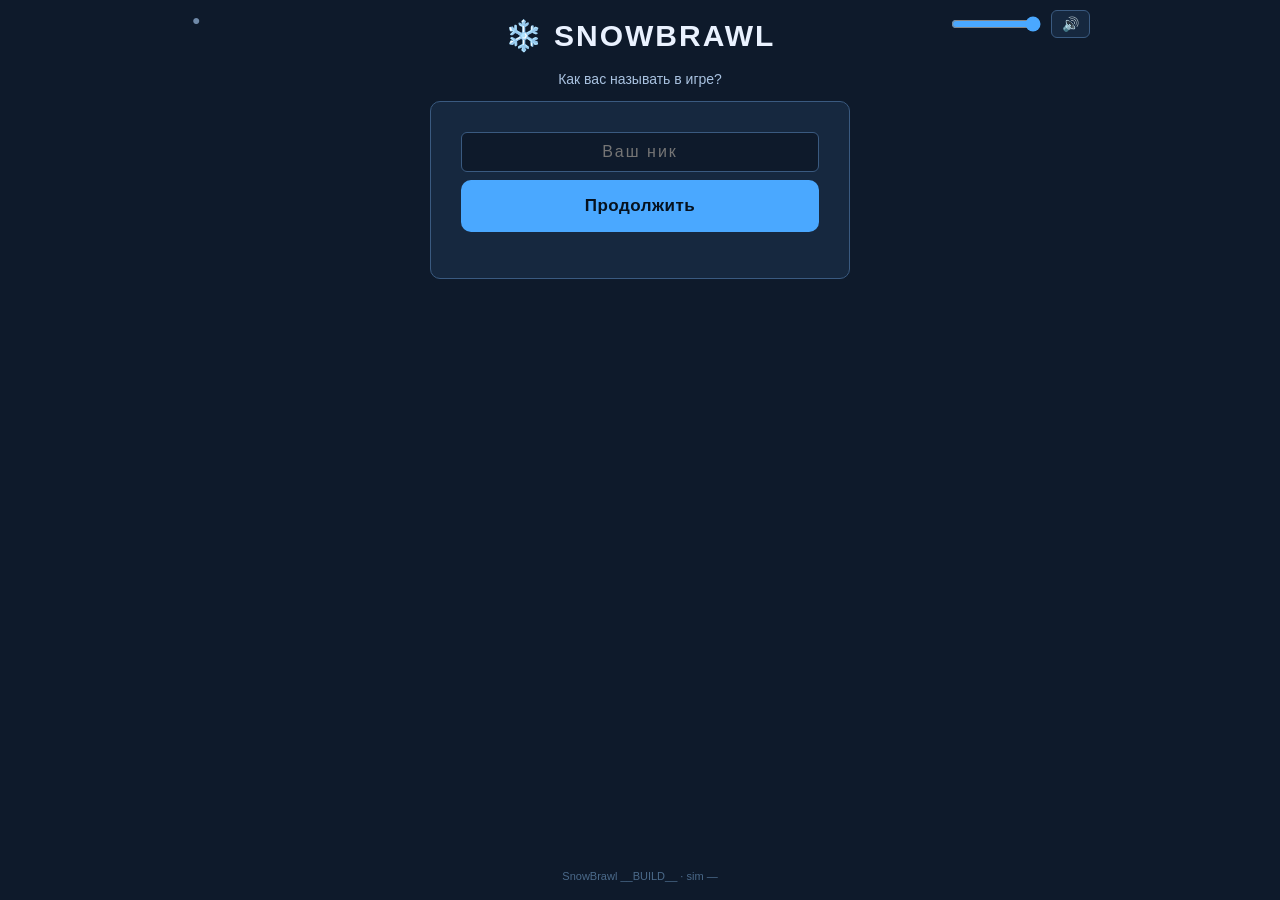
==== commit 53927517: "Добавил полоску здоровья над бойцом, счёт фрагов и плавный график онлайна - Ник и полоска HP с число" ====
--- a/web/index.html
+++ b/web/index.html
@@ -189,6 +189,8 @@
         <div id="overlay">
           <h2 id="overlayText">ПОБЕДА</h2>
           <div id="overlaySub"></div>
+          <!-- Кто сколько выбил: два столбца по командам в матче, один список в PvE. -->
+          <div id="overlayScore" hidden></div>
           <div class="ovRow">
             <!-- В обучении главная кнопка ведёт к следующему уроку: возвращаться в список
                  после каждого из семи — лишний шаг. В обычном матче она скрыта. -->
--- a/web/client/style.css
+++ b/web/client/style.css
@@ -254,6 +254,23 @@
 #overlay h2 { font-size: 34px; margin: 0 0 6px 0; }
 #overlaySub { color: #a9c2e0; font-size: 14px; margin-bottom: 8px; }
 #overlay .ovRow { display: flex; gap: 10px; }
+/* Итог матча: плашка висит 3 секунды, поэтому счёт должен читаться одним взглядом — крупные
+   цифры, команды рядом, ничего лишнего. */
+#overlayScore { display: flex; gap: 28px; justify-content: center; margin-bottom: 6px; }
+#overlayScore .scoreCol { min-width: 148px; }
+#overlayScore h4 {
+  margin: 0 0 4px 0; font-size: 11px; letter-spacing: 0.08em; text-transform: uppercase;
+  color: #a9c2e0; font-weight: 700; text-align: left;
+}
+#overlayScore .scoreRow {
+  display: flex; justify-content: space-between; gap: 16px; font-size: 14px; padding: 1px 0;
+  color: #eaf2ff;
+}
+#overlayScore .scoreRow.me { font-weight: 700; }
+#overlayScore .scoreRow .kv { font-variant-numeric: tabular-nums; }
+html.touch #overlayScore { gap: 16px; }
+html.touch #overlayScore .scoreCol { min-width: 116px; }
+html.touch #overlayScore .scoreRow { font-size: 12px; }
 #overlay button {
   padding: 10px 22px; font-size: 15px; border: none; border-radius: 8px;
   background: #4aa8ff; color: #06121f; font-weight: 700; cursor: pointer;
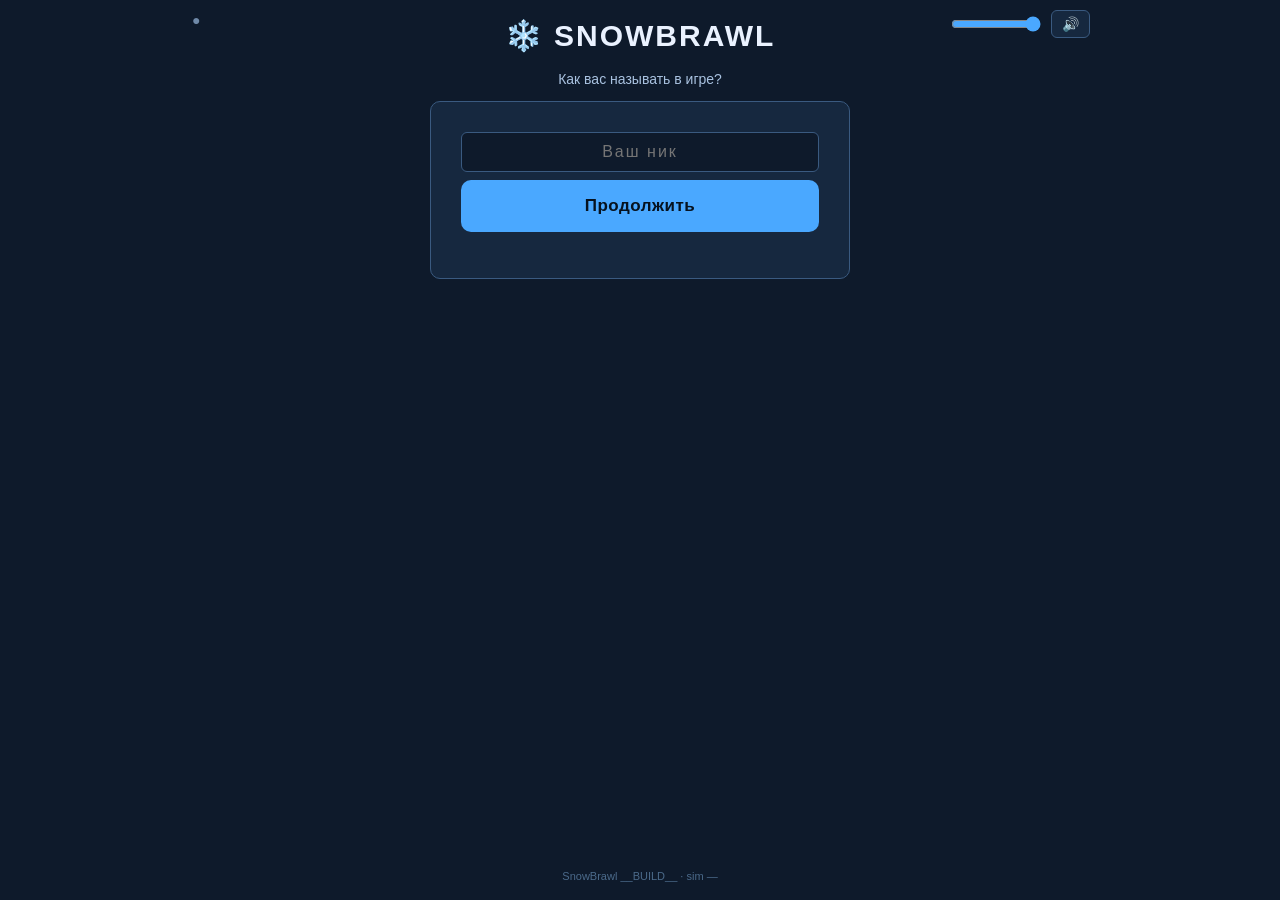
==== commit edd78a71: "Сделал боезапас на три выстрела и починил обрывы соединения Боезапас (SIM_VERSION 1.12.0): у бойца т" ====
--- a/web/index.html
+++ b/web/index.html
@@ -29,6 +29,10 @@
   </div>
   <h1 class="title">❄️ SNOWBRAWL</h1>
   <div id="drainBanner" hidden>⚠️ Сервер скоро перезапустится для обновления. Новые матчи не начинаются, текущие доигрываются.</div>
+  <div id="replacedBanner" hidden>
+    <span>Игра открыта ещё в одной вкладке — играть можно только в одной.</span>
+    <button id="takeOverBtn" type="button">Играть здесь</button>
+  </div>
 
   <!-- Ник -->
   <!-- Экраны вне боя и чат: на ПК это две колонки (см. #pageBody в style.css). Экран боя
@@ -216,7 +220,6 @@
         <div id="abilityBox">
           <button id="abilityBtn">Способность (Q)</button>
           <div id="abilityCd">готова</div>
-          <div id="reloadHud" hidden>перезарядка</div>
         </div>
         <div id="hudB" style="text-align:right">
           <div class="teamlabel b" id="teamBLabel">Команда B</div>
--- a/web/client/style.css
+++ b/web/client/style.css
@@ -292,7 +292,6 @@
 #abilityBtn { padding: 8px 18px; font-size: 13px; border-radius: 8px; border: 1px solid #7a5cff; background: #2a2050; color: #e6d9ff; cursor: pointer; font-weight: 700; }
 #abilityBtn:disabled { opacity: 0.4; cursor: default; }
 #abilityCd { font-size: 11px; color: #b7a6ff; margin-top: 4px; }
-#reloadHud { font-size: 11px; color: #ffcf5b; margin-top: 2px; font-weight: 600; }
 
 /* сенсорное управление */
 #touchLayer { position: absolute; inset: 0; z-index: 4; touch-action: none; overflow: hidden; }
@@ -330,7 +329,8 @@
   max-width: 86%; margin: 0; padding: 4px 10px; border-radius: 8px; background: rgba(22,40,63,0.9);
   font-size: 11px; min-height: 0; z-index: 5; pointer-events: none; transition: opacity .5s; }
 html.touch.ingame #abilityHint.faded { opacity: 0; }
-html.touch.ingame #drainBanner { margin: 0; border-radius: 0; font-size: 11px; padding: 4px 8px; }
+html.touch.ingame #drainBanner, html.touch.ingame #replacedBanner { margin: 0; border-radius: 0; font-size: 11px; padding: 4px 8px; }
+html.touch.ingame #replacedBanner button { padding: 2px 8px; font-size: 11px; }
 html.touch.ingame #screen-game { position: relative; gap: 0; flex: 1; min-height: 0; padding: env(safe-area-inset-top) env(safe-area-inset-right) env(safe-area-inset-bottom) env(safe-area-inset-left); box-sizing: border-box; }
 html.touch.ingame #topGameBar { max-width: none; margin: 0; padding: 4px 10px; box-sizing: border-box; height: 36px; flex: none; }
 html.touch.ingame #topGameBar button { padding: 4px 10px; font-size: 12px; }
@@ -417,6 +417,10 @@
 .modalRow { display: flex; gap: 10px; }
 .modalRow .menuBtn { flex: 1; margin: 0; }
 #drainBanner { background: #3a2f10; border: 1px solid #ffd166; color: #ffd166; border-radius: 8px; padding: 8px 14px; font-size: 13px; margin-bottom: 12px; text-align: center; }
+/* Вкладка уступила сессию соседней: без этой плашки игрок видел бы только «нет связи». */
+#replacedBanner { background: #3a1010; border: 1px solid #ff8a8a; color: #ffc9c9; border-radius: 8px; padding: 8px 14px; font-size: 13px; margin-bottom: 12px; text-align: center; display: flex; gap: 10px; align-items: center; justify-content: center; flex-wrap: wrap; }
+#replacedBanner button { padding: 4px 12px; font-size: 13px; background: #ff8a8a; color: #2a0b0b; border: 0; border-radius: 6px; font-weight: 600; cursor: pointer; }
+#replacedBanner button:hover { background: #ffb0b0; }
 #toast { position: fixed; bottom: 30px; left: 50%; transform: translateX(-50%); background: #16283f; border: 1px solid #ff5b5b; color: #ffd6d6; padding: 10px 18px; border-radius: 8px; font-size: 14px; z-index: 10; max-width: 80vw; text-align: center; }
 .footer { margin-top: auto; padding-top: 24px; font-size: 11px; color: #4b6a8a; }
 
@@ -537,9 +541,9 @@
 .chatRow .chatT { color: #4b6a8a; font-size: 11px; }
 .chatRow .chatN { color: #7fd4ff; }
 .chatRow.mine .chatN { color: #7CFFB2; }
-/* Роли модерации: создатель — золотой, админ — фиолетовый. Цвет только у ника. */
-.rank-creator { color: #ffc94d !important; text-shadow: 0 0 6px rgba(255,201,77,0.35); }
-.rank-admin { color: #b478ff !important; }
+/* Роли модерации: админ — золотой, модератор — фиолетовый. Цвет только у ника. */
+.rank-admin { color: #ffc94d !important; text-shadow: 0 0 6px rgba(255,201,77,0.35); }
+.rank-moderator { color: #b478ff !important; }
 .chatDel {
   background: none; border: none; color: #4b6a8a; cursor: pointer; font-size: 12px;
   padding: 0 4px; margin-left: 4px; line-height: 1;
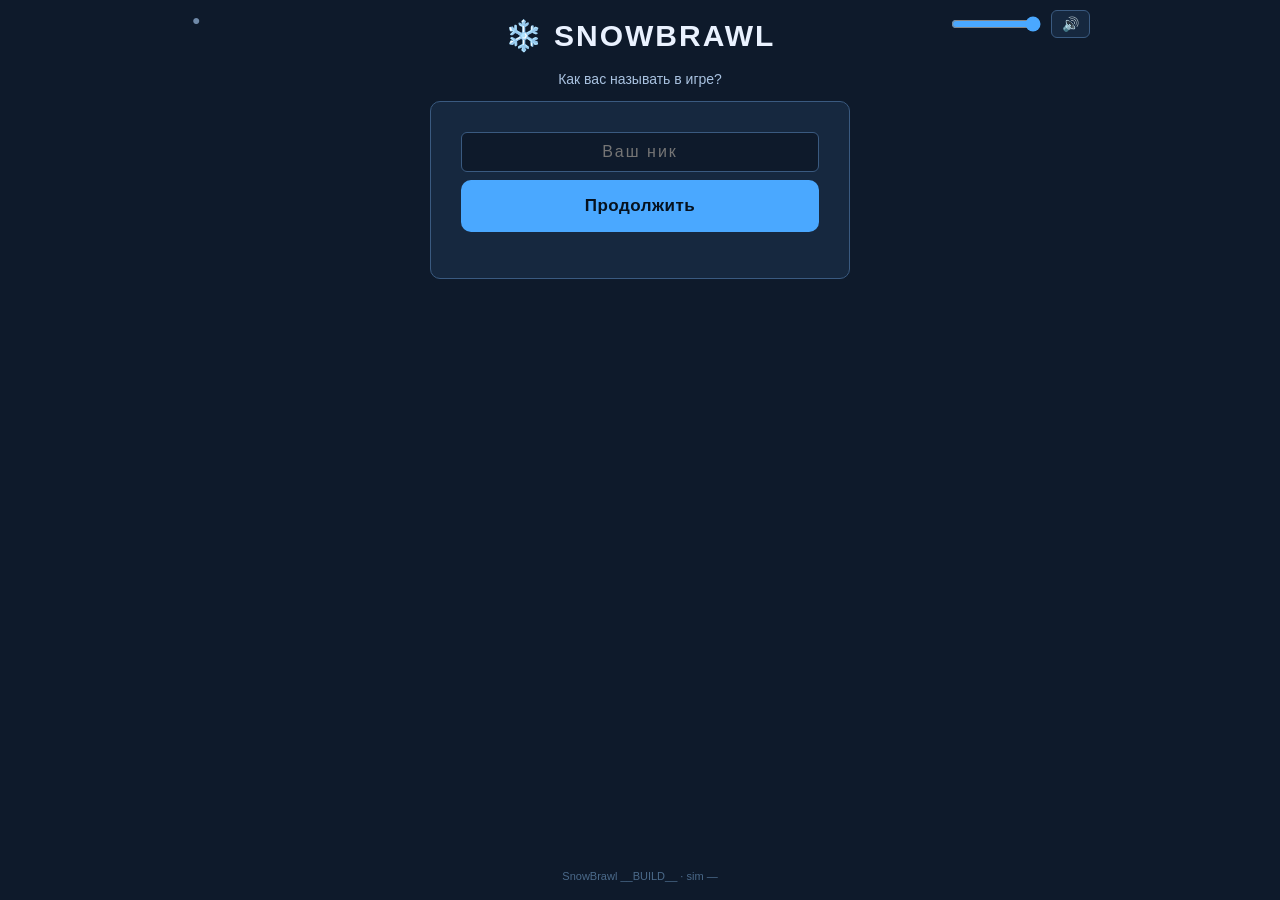
==== commit c9311ecc: "Добавил чат комнаты рядом с общим Панель чата получила две вкладки: «Комната» — только для участнико" ====
--- a/web/index.html
+++ b/web/index.html
@@ -163,12 +163,16 @@
   <div id="chatPanel">
     <button id="chatToggle" type="button">Чат <span class="badge" id="chatUnread" hidden>0</span><span class="chevron">▾</span></button>
     <div id="chatBody" hidden>
+      <div id="chatTabs">
+        <button class="chatTab" id="chatTabRoom" type="button" hidden>Комната <span class="dot" id="chatDotRoom" hidden></span></button>
+        <button class="chatTab active" id="chatTabGlobal" type="button">Общий <span class="dot" id="chatDotGlobal" hidden></span></button>
+      </div>
       <div id="chatLog"></div>
       <div id="chatInputRow">
         <input type="text" id="chatInput" maxlength="300" placeholder="Сообщение в общий чат…" autocomplete="off">
         <button class="menuBtn primary" id="chatSend" type="button">→</button>
       </div>
-      <div class="chatNote">Сообщения видны всем и хранятся час.</div>
+      <div class="chatNote" id="chatNote">Сообщения видны всем и хранятся час.</div>
     </div>
   </div>
   </div><!-- /#pageBody -->
--- a/web/client/style.css
+++ b/web/client/style.css
@@ -229,20 +229,36 @@
 #topGameBar #connState { font-size: 12px; }
 #gameWrap { width: 100%; display: flex; flex-direction: column; align-items: center; position: relative; }
 #stage { position: relative; max-width: 100%; aspect-ratio: 900 / 560; }
-/* ПК в бою: арену делаем крупнее обычного, но так, чтобы верхняя панель, подсказки и нижний
-   HUD целиком помещались без прокрутки (у телефона свой набор правил ниже). Ведём по ВЫСОТЕ:
-   height ограничен и свободным местом экрана, и шириной через пропорцию 900/560 — тогда
-   width (auto по aspect-ratio) никогда не упирается в max-width и картинка не искажается. */
-html.ingame:not(.touch) #app { max-width: 96vw; }
+/* ПК в бою: арену делаем настолько крупной, насколько возможно без прокрутки. Первая попытка
+   отдавала #stage через flex:1 всё место, что осталось от соседей (topGameBar/hint/bottomRow) —
+   но тогда размер арены зависел от их ФАКТИЧЕСКОЙ высоты: состав побольше (3×3/4×4) или строка
+   «перезарядка» под кнопкой способности отъедали место у соседей — и арена на глазах прыгала
+   при каждой перезарядке, а в командных режимах была меньше, чем в тестах на 1×1. Возврат к
+   формуле высоты через calc/min: #stage считает себя от вьюпорта, а не от соседей, и больше
+   никогда не меняется от того, что происходит в HUD. Резерв под «всё остальное» — 230px, а не
+   330 как раньше: заголовок теперь скрыт в бою (ниже), отступы уже притянуты. #app всё равно
+   зажат по высоте и не скроллится (тот же приём, что у тач-режима ниже) — это подстраховка на
+   случай, если где-то вылезет больше 230px (обучение, баннер о перезапуске), а не основной
+   механизм размера. */
+html.ingame:not(.touch) h1.title,
+html.ingame:not(.touch) #topRightBar,
+html.ingame:not(.touch) #topLeftBar { display: none; }
+html.ingame:not(.touch) #app { max-width: 96vw; height: 100vh; height: 100dvh; overflow: hidden; }
 html.ingame:not(.touch) #stage {
   width: auto;
-  height: min(calc(100vh - 330px), calc(88vw * 560 / 900), 780px);
-  max-width: 90vw;
+  height: min(calc(100vh - 230px), calc(94vw * 560 / 900), 1000px);
+  max-width: 94vw;
 }
 html.ingame:not(.touch) #topGameBar,
 html.ingame:not(.touch) #bottomRow,
 html.ingame:not(.touch) #hint,
-html.ingame:not(.touch) #abilityHint { max-width: 90vw; }
+html.ingame:not(.touch) #abilityHint { max-width: 94vw; }
+/* Чуть плотнее верх/низ — не в ущерб читаемости, а в пользу резерва 230px у #stage выше:
+   меньше отступов здесь — меньше нужно резервировать, и арена может быть крупнее. */
+html.ingame:not(.touch) #topGameBar { margin-bottom: 4px; }
+html.ingame:not(.touch) #hint { margin-bottom: 2px; }
+html.ingame:not(.touch) #abilityHint { margin-bottom: 4px; min-height: 0; }
+html.ingame:not(.touch) #bottomRow { margin-top: 4px; }
 canvas {
   background: linear-gradient(180deg,#dfeeff 0%, #c3ddf7 100%);
   border-radius: 10px; box-shadow: 0 8px 30px rgba(0,0,0,0.45); cursor: crosshair; display: block; max-width: 100%; height: 100%; width: 100%;
@@ -536,6 +552,17 @@
   border: 1px solid #3a5a80; border-top: none; border-radius: 0 0 8px 8px;
   background: #0e1a2b; padding: 8px; display: flex; flex-direction: column; gap: 8px;
 }
+/* Вкладки чата: общий и комнаты. Вкладка «Комната» появляется, только пока игрок в комнате.
+   Точка у вкладки — непрочитанное именно в ней; число на свёрнутой панели — сумма по обеим. */
+#chatTabs { display: flex; gap: 6px; }
+.chatTab {
+  flex: 1; display: flex; align-items: center; justify-content: center; gap: 6px;
+  background: #0e1a2b; border: 1px solid #3a5a80; color: #8fb3d9; border-radius: 6px;
+  padding: 6px 10px; font: 600 13px 'Segoe UI', Arial, sans-serif; cursor: pointer;
+}
+.chatTab.active { background: #16283f; color: #eaf2ff; border-color: #5b86b8; }
+.chatTab .dot { width: 8px; height: 8px; border-radius: 50%; background: #ff5b5b; }
+html.touch .chatTab { min-height: 36px; }
 #chatLog { height: 200px; overflow-y: auto; font-size: 13px; line-height: 1.5; color: #cfe2fb; word-break: break-word; }
 .chatRow { padding: 1px 0; }
 .chatRow .chatT { color: #4b6a8a; font-size: 11px; }
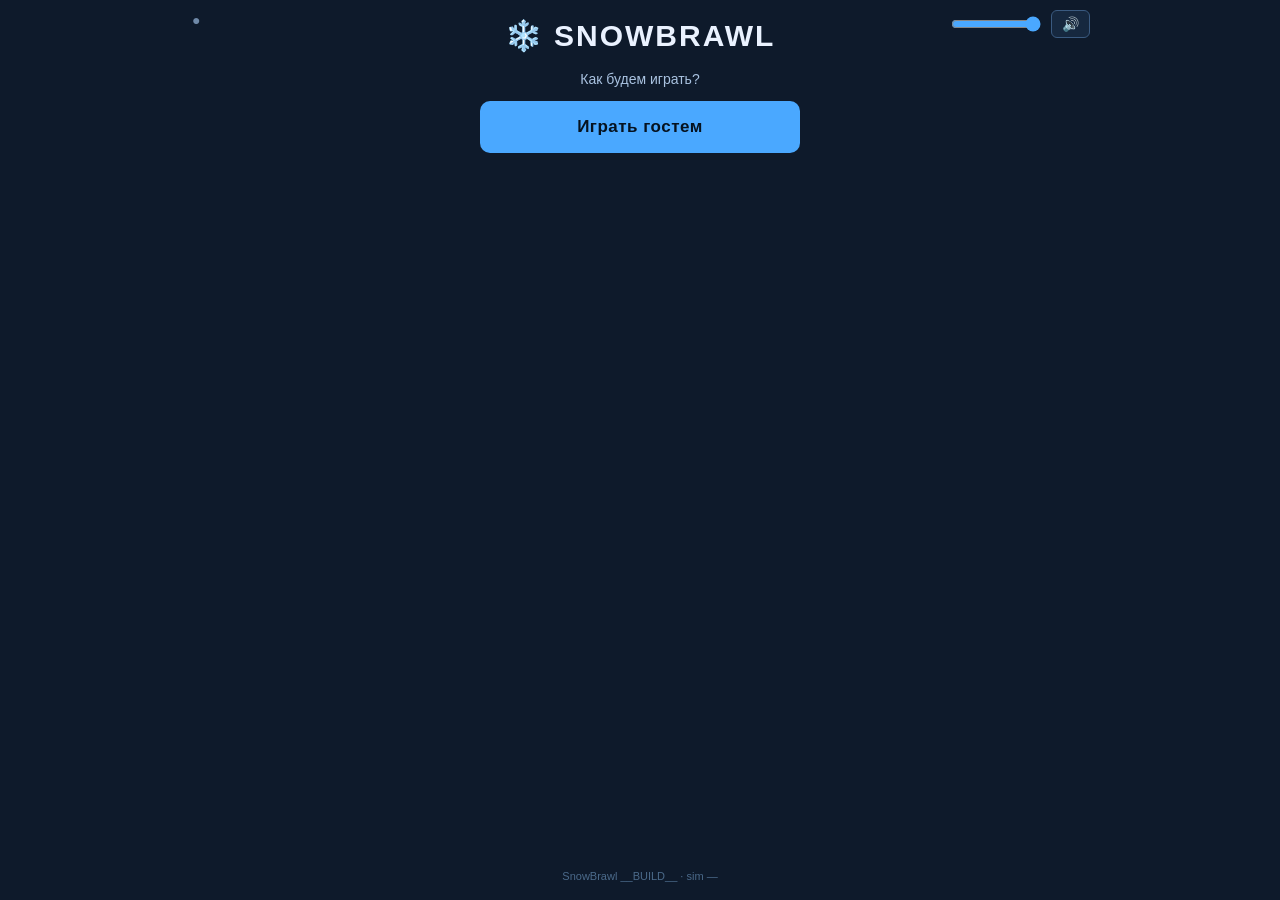
==== commit 2f12a76d: "Добавил вход по Яндекс ID и гостевой режим со случайным ником Первый экран теперь спрашивает не имя," ====
--- a/web/index.html
+++ b/web/index.html
@@ -12,6 +12,8 @@
 <link rel="apple-touch-icon" href="icons/icon-192.png">
 <link rel="icon" type="image/png" sizes="192x192" href="icons/icon-192.png">
 <meta name="build" content="__BUILD__">
+<!-- Способы входа, включённые на сервере: подставляет сервер, пусто — вход выключен -->
+<meta name="auth" content="__AUTH__">
 <title>SnowBrawl</title>
 <link rel="stylesheet" href="client/style.css?v=__BUILD__">
 </head>
@@ -39,6 +41,16 @@
        намеренно снаружи — внутри сетки у него ломается растяжение на всю высоту. -->
   <div id="pageBody">
   <div id="screens">
+  <!-- Первый экран: как играть. Имя здесь не спрашиваем — вошедшему его даёт аккаунт,
+       гостю выдаёт сервер, а сменить можно из меню. -->
+  <div id="screen-login" class="panel" hidden>
+    <div class="subtitle">Как будем играть?</div>
+    <!-- Скрыта, если вход на сервере выключен (нет client_id): тогда гостевая кнопка станет главной -->
+    <button class="menuBtn primary wide" id="btnYandexLogin" hidden>Войти через Яндекс ID</button>
+    <button class="menuBtn ghost wide" id="btnGuest">Играть гостем</button>
+  </div>
+
+  <!-- Смена ника: открывается из меню кнопкой «сменить» и когда сервер отклонил имя -->
   <div id="screen-nick" class="panel" hidden>
     <div class="subtitle">Как вас называть в игре?</div>
     <div class="stub-box">
@@ -51,7 +63,8 @@
   <!-- Меню -->
   <div id="screen-menu" class="panel" hidden>
     <div class="subtitle">Зашёл → выбрал комнату → бросай снежки → победи.</div>
-    <div class="who">Вы: <b id="menuNick"></b> <button class="linkBtn" id="changeNick">сменить</button></div>
+    <div class="who">Вы: <b id="menuNick"></b> <button class="linkBtn" id="changeNick">сменить ник</button></div>
+    <button class="menuBtn ghost wide" id="btnYandexMenu" hidden>Войти через Яндекс ID</button>
     <div class="who" id="onlineInfo">Игроков онлайн: —</div>
     <button class="menuBtn primary" id="btnPvp">РЕЖИМ PVP</button>
     <button class="menuBtn" id="btnPve">РЕЖИМ PVE</button>
@@ -70,7 +83,12 @@
 
   <!-- Настройки -->
   <div id="screen-settings" class="panel" hidden>
-    <div class="subtitle">Настройки сохраняются на этом устройстве.</div>
+    <div class="subtitle">Настройки</div>
+    <!-- Виден только вошедшему: гостю выходить неоткуда, а кнопка входа есть в меню -->
+    <div class="settingsBox" id="accountBox" hidden>
+      <div class="setRow"><span>Аккаунт Яндекс ID<small id="accountWho"></small></span>
+        <button class="menuBtn ghost" id="btnLogout">Выйти</button></div>
+    </div>
     <div class="settingsBox">
       <label class="setRow"><span>Громкость<small>Ноль — звука нет. Кнопка 🔊 в углу гасит и возвращает этот уровень.</small></span>
         <span class="setVol"><input type="range" id="setVolume" min="0" max="100" step="5"><b id="setVolumeVal">100%</b></span></label>
@@ -78,6 +96,7 @@
       <label class="setRow"><span>Сенсорное управление<small>Стики вместо мыши. «Авто» — по типу устройства.</small></span>
         <select id="setTouch"><option value="auto">авто</option><option value="on">включено</option><option value="off">выключено</option></select></label>
     </div>
+    <div class="who settingsNote">Настройки выше сохраняются на этом устройстве.</div>
     <div class="navRow"><button class="menuBtn ghost" id="backFromSettings">Назад</button></div>
   </div>
 
--- a/web/client/style.css
+++ b/web/client/style.css
@@ -34,6 +34,9 @@
 .stub-code { font-size: 26px; letter-spacing: 3px; color: #ffd166; margin: 10px 0; font-weight: 700; }
 .stub-code.inline { display: inline; margin: 0; font-size: 22px; }
 .stub-note { font-size: 12px; color: #ff9d9d; margin-top: 10px; min-height: 14px; }
+/* Блок входа под формой ника: пояснение здесь обычное, не про ошибку, поэтому свой цвет. */
+.authBox { margin-top: 14px; text-align: center; }
+.authBox .stub-note { color: #a9c2e0; min-height: 0; margin-bottom: 8px; }
 .stub-box input, #nickInput {
   width: 100%; box-sizing: border-box; padding: 10px; font-size: 16px; text-align: center;
   letter-spacing: 2px; border-radius: 6px; border: 1px solid #3a5a80; background: #0e1a2b; color: #eaf2ff; margin: 8px 0;
@@ -172,6 +175,10 @@
 .setRow small { display: block; color: #a9c2e0; font-size: 12px; margin-top: 3px; line-height: 1.35; }
 /* Ползунок громкости: единственный range в проекте, поэтому оформление минимальное — родной
    контрол с акцентным цветом, как у чекбокса рядом. */
+/* Два блока настроек подряд (аккаунт и сами настройки) не должны слипаться. */
+.settingsBox + .settingsBox { margin-top: 12px; }
+.settingsNote { margin-top: 10px; font-size: 12px; }
+.setRow .menuBtn { flex: none; margin: 0; padding: 8px 16px; font-size: 14px; }
 .setVol { display: flex; align-items: center; gap: 10px; flex: none; }
 .setVol input[type=range] { width: 130px; accent-color: #4aa8ff; }
 .setVol b { font-variant-numeric: tabular-nums; color: #a9c2e0; font-size: 12px; min-width: 38px; text-align: right; }
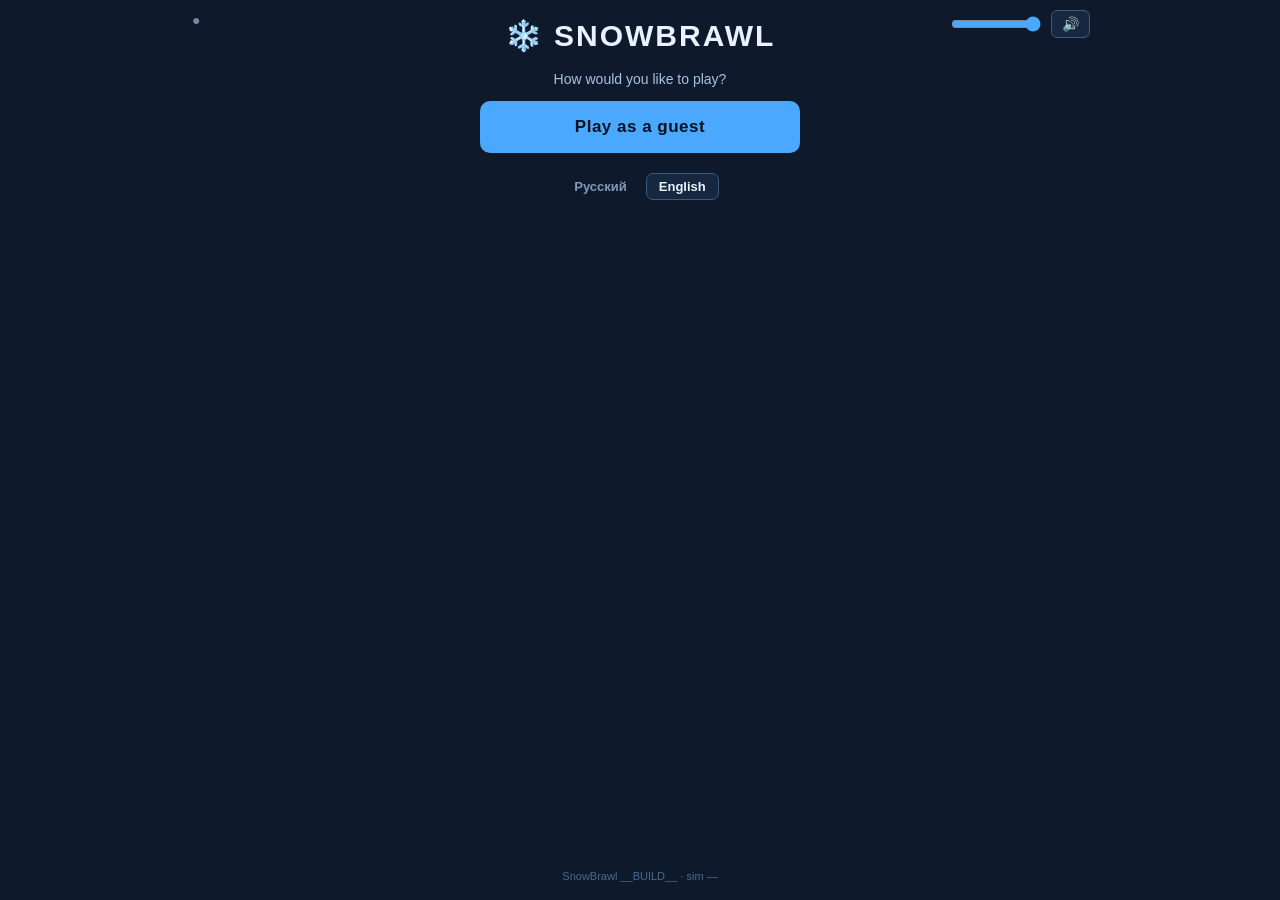
==== commit a99416ab: "Добавил английский язык интерфейса и английский фильтр мата Игра переключается на английский в настр" ====
--- a/web/index.html
+++ b/web/index.html
@@ -48,6 +48,11 @@
     <!-- Скрыта, если вход на сервере выключен (нет client_id): тогда гостевая кнопка станет главной -->
     <button class="menuBtn primary wide" id="btnYandexLogin" hidden>Войти через Яндекс ID</button>
     <button class="menuBtn ghost wide" id="btnGuest">Играть гостем</button>
+    <!-- Язык выбирают раньше всего остального, поэтому он есть и здесь, и в настройках -->
+    <div class="langRow" id="loginLang">
+      <button type="button" data-lang="ru">Русский</button>
+      <button type="button" data-lang="en">English</button>
+    </div>
   </div>
 
   <!-- Смена ника: открывается из меню кнопкой «сменить» и когда сервер отклонил имя -->
@@ -90,6 +95,8 @@
         <button class="menuBtn ghost" id="btnLogout">Выйти</button></div>
     </div>
     <div class="settingsBox">
+      <label class="setRow"><span>Язык<small>Ники игроков и коды комнат не переводятся.</small></span>
+        <select id="setLang"><option value="ru">Русский</option><option value="en">English</option></select></label>
       <label class="setRow"><span>Громкость<small>Ноль — звука нет. Кнопка 🔊 в углу гасит и возвращает этот уровень.</small></span>
         <span class="setVol"><input type="range" id="setVolume" min="0" max="100" step="5"><b id="setVolumeVal">100%</b></span></label>
       <label class="setRow"><span>Вибрация при попадании<small>Работает на Android; iPhone не поддерживает.</small></span><input type="checkbox" id="setHaptics"></label>
@@ -281,12 +288,16 @@
 <div id="rotateGate"><div><div class="rotIcon">📱↻</div>Поверни телефон<br><small>Бой в SnowBrawl идёт в горизонтальном положении.</small></div></div>
 
 <script src="sim/sim.js?v=__BUILD__"></script>
+<!-- Настройки и язык — раньше всех: i18n переводит статическую разметку сразу при загрузке,
+     до того как остальные модули начнут её читать и дополнять. -->
+<script src="client/settings.js?v=__BUILD__"></script>
+<script src="client/i18n/en.js?v=__BUILD__"></script>
+<script src="client/i18n.js?v=__BUILD__"></script>
 <script src="client/audio.js?v=__BUILD__"></script>
 <script src="client/rig.js?v=__BUILD__"></script>
 <script src="client/render.js?v=__BUILD__"></script>
 <script src="client/net.js?v=__BUILD__"></script>
 <script src="client/offline.js?v=__BUILD__"></script>
-<script src="client/settings.js?v=__BUILD__"></script>
 <script src="client/device.js?v=__BUILD__"></script>
 <script src="client/intent.js?v=__BUILD__"></script>
 <script src="client/touch.js?v=__BUILD__"></script>
--- a/web/client/style.css
+++ b/web/client/style.css
@@ -167,6 +167,14 @@
 .segBtn:hover { border-color: #4aa8ff; }
 .segBtn.selected { border-color: #4aa8ff; background: #1c3a58; color: #eaf2ff; }
 html.touch .segBtn { min-height: 44px; }
+
+/* язык на экране входа: выбор делают до всего остального, поэтому он ниже кнопок входа
+   и намеренно неярким — это не третий способ начать игру */
+.langRow { display: flex; gap: 6px; justify-content: center; margin-top: 6px; }
+.langRow button { padding: 5px 12px; border-radius: 7px; border: 1px solid transparent; background: none; color: #7f99b8; font: 600 13px 'Segoe UI', Arial, sans-serif; cursor: pointer; }
+.langRow button:hover { color: #cfe0f5; }
+.langRow button.selected { border-color: #3a5a80; background: #16283f; color: #eaf2ff; }
+html.touch .langRow button { min-height: 40px; }
 
 /* настройки */
 .settingsBox { background: #16283f; border: 1px solid #3a5a80; border-radius: 10px; padding: 8px 18px; width: 100%; max-width: 460px; box-sizing: border-box; }
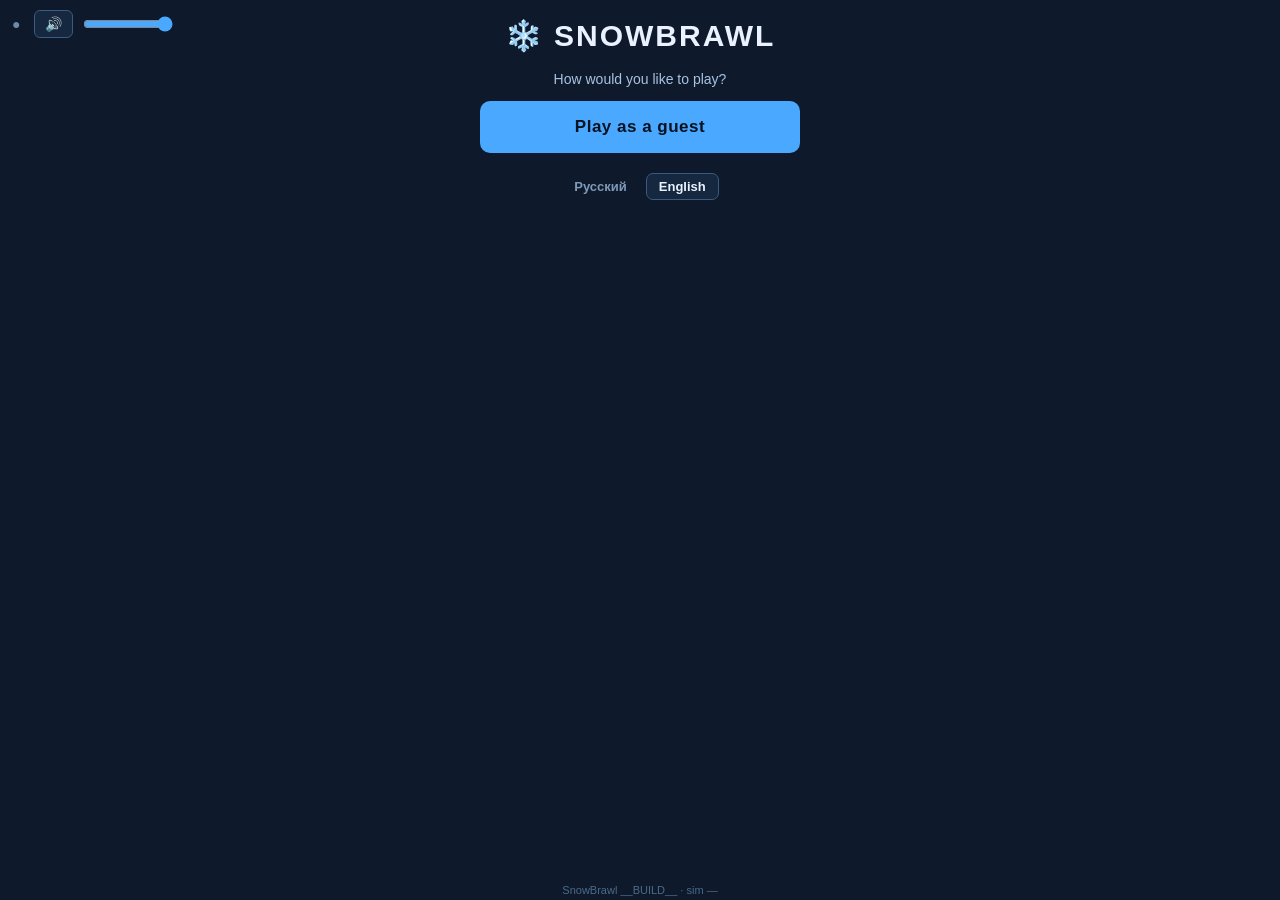
==== commit ec87662d: "Добавил режим «Бой насмерть» и переделал боевой интерфейс Новый PvP-режим по умолчанию: возрождение " ====
--- a/web/index.html
+++ b/web/index.html
@@ -19,14 +19,13 @@
 </head>
 <body>
 <div id="app">
-  <div id="topRightBar">
+  <!-- Пинг, громкость и фуллскрин — один угол на всю игру: слева сверху от края окна, на всех
+       экранах и в бою одинаково (position: fixed, см. style.css). -->
+  <div id="topLeftBar">
+    <div id="connState" title="Соединение с сервером"><span>●</span><span id="connPing"></span></div>
+    <button id="soundToggle" title="Звук">🔊</button>
     <!-- Ползунок только на ПК: на телефоне угол тесный, там громкость в настройках -->
     <input type="range" id="volMini" min="0" max="100" step="5" title="Громкость" aria-label="Громкость">
-    <button id="soundToggle" title="Звук">🔊</button>
-  </div>
-  <div id="topLeftBar">
-    <div id="connState" title="Соединение с сервером"><span>●</span><span id="connPing"></span></div>
-    <!-- На телефоне полезна на всех экранах, а не только в бою; в бою работает кнопка в панели -->
     <button id="fsTopBtn" title="Во весь экран" hidden>⛶</button>
   </div>
   <h1 class="title">❄️ SNOWBRAWL</h1>
@@ -156,6 +155,7 @@
     <div class="lobbyConfig">
       <label id="lobbyGameModeWrap" hidden>Игра <select id="lobbyGameMode"></select>
         <button type="button" class="heroInfoBtn" id="lobbyGameModeInfoBtn" title="Описание">i</button></label>
+      <label id="lobbyKillLimitWrap" hidden>Выбиваний для победы <select id="lobbyKillLimit"></select></label>
       <label>Размер <select id="lobbyMode"></select></label>
       <label id="lobbyArenaWrap">Арена <select id="lobbyArena"></select></label>
       <label id="lobbyCampaignWrap" hidden>Формат игры <select id="lobbyCampaign"></select>
@@ -205,21 +205,36 @@
 
   <div id="screen-game" class="panel" hidden>
     <div id="topGameBar">
-      <button id="btnToMenu">← Выйти</button>
-      <div id="hint" style="margin:0">WASD — движение. Зажать ЛКМ — замах, отпустить — бросок, над бойцом или E — отмена. Q или ПКМ — способность.</div>
-      <!-- На телефоне сюда переезжает индикатор связи из шапки: она в бою скрыта, а пинг
-           должен быть ровно в одном месте — рядом с зелёной точкой. -->
-      <span id="gameConnSlot"></span>
-      <div id="pveInfo" hidden></div>
-      <div id="matchTimer">5:00</div>
-      <button id="fsBtn" title="Во весь экран" hidden>⛶</button>
-    </div>
-    <div id="abilityHint"></div>
+      <!-- Сетка из трёх ячеек: левая пустая — поверх неё лежит общий угол с пингом и громкостью
+           (#topLeftBar), в центре инфо режима, справа таймер и выход из боя. -->
+      <div class="tgbLeft"></div>
+      <div class="tgbCenter">
+        <div id="pveInfo" hidden></div>
+        <!-- «Бой насмерть»: счёт выбиваний команд и лимит; считается по полю k бойцов. -->
+        <div id="dmScore" hidden></div>
+        <!-- Только обучение на телефоне: текст текущего шага (tutorial.setStep). -->
+        <div id="hint" hidden></div>
+      </div>
+      <div class="tgbRight">
+        <div id="matchTimer">5:00</div>
+        <button id="btnToMenu">В меню</button>
+      </div>
+    </div>
+    <!-- Способность — наверху по центру: кнопка, перезарядка и описание в одну строку.
+         На телефоне кнопка своя (✦ справа), описание — плашкой поверх арены. -->
+    <div id="abilityRow">
+      <div id="abilityBox">
+        <button id="abilityBtn">Способность (Q)</button>
+        <div id="abilityCd">готова</div>
+      </div>
+      <div id="abilityHint"></div>
+    </div>
     <div id="gameWrap">
       <div id="stage">
         <canvas id="c" width="900" height="560"></canvas>
         <div id="countdown" hidden>3</div>
         <div id="tutFlash" hidden></div>
+        <div id="respawnMsg" hidden></div>
         <div id="overlay">
           <h2 id="overlayText">ПОБЕДА</h2>
           <div id="overlaySub"></div>
@@ -246,10 +261,6 @@
         <div id="hudA">
           <div class="teamlabel a" id="teamALabel">Команда A</div>
           <div id="teamA"></div>
-        </div>
-        <div id="abilityBox">
-          <button id="abilityBtn">Способность (Q)</button>
-          <div id="abilityCd">готова</div>
         </div>
         <div id="hudB" style="text-align:right">
           <div class="teamlabel b" id="teamBLabel">Команда B</div>
--- a/web/client/style.css
+++ b/web/client/style.css
@@ -227,21 +227,26 @@
 
 /* игра */
 #hint { font-size: 13px; color: #a9c2e0; margin-bottom: 4px; text-align: center; max-width: 900px; }
-#abilityHint { font-size: 12px; color: #ffd166; margin-bottom: 10px; text-align: center; max-width: 900px; min-height: 16px; }
-#topGameBar { display:flex; justify-content:space-between; align-items:center; width:100%; max-width:900px; margin-bottom:6px; }
+#abilityRow { display: flex; align-items: center; justify-content: center; gap: 12px; width: 100%; max-width: 900px; margin-bottom: 8px; box-sizing: border-box; }
+#abilityHint { font-size: 12px; color: #ffd166; text-align: left; min-width: 0; }
+/* Три ячейки: левая пустая — над ней общий угол #topLeftBar (пинг, громкость); центр — инфо
+   режима; справа таймер и кнопка выхода из боя в самом углу. */
+#topGameBar { display:grid; grid-template-columns: 1fr auto 1fr; align-items:center; width:100%; max-width:900px; margin-bottom:6px; }
+#topGameBar .tgbCenter { display:flex; justify-content:center; align-items:center; min-width:0; }
+#topGameBar .tgbRight { display:flex; justify-content:flex-end; align-items:center; gap:10px; }
 #topGameBar button { background:#16283f; border:1px solid #3a5a80; color:#cfe2fb; padding:6px 14px; border-radius:6px; cursor:pointer; font-size:12px; }
 #topGameBar button:hover { background:#274363; }
-#pveInfo { font-size: 13px; color: #ffd88a; font-weight: 600; white-space: nowrap; flex: 1; text-align: center; }
-#matchTimer { width: 70px; text-align: right; font-variant-numeric: tabular-nums; color: #a9c2e0; font-size: 14px; }
+#pveInfo { font-size: 13px; color: #ffd88a; font-weight: 600; white-space: nowrap; text-align: center; }
+/* Счёт «Боя насмерть» — главная цифра матча: крупно, цвет команды вместо букв A и B. */
+#dmScore { font-size: 22px; line-height: 1; color: #e6f0ff; font-weight: 800; white-space: nowrap; text-align: center; font-variant-numeric: tabular-nums; }
+#dmScore .a { color: #4aa8ff; } #dmScore .b { color: #ff5b5b; } #dmScore .lim { color: #a9c2e0; font-weight: 600; font-size: 16px; }
+html.touch.ingame #dmScore { font-size: 20px; }
+html.touch.ingame #dmScore .lim { font-size: 14px; }
+#matchTimer { text-align: right; font-variant-numeric: tabular-nums; color: #a9c2e0; font-size: 14px; }
 .lives { color: #ff9ec4; font-weight: 700; font-size: 12px; }
 .wavePanel { font-size: 13px; color: #ffb3b3; }
 .bossBar { margin-top: 4px; font-size: 12px; color: #ff8080; font-variant-numeric: tabular-nums; letter-spacing: -1px; }
 .bossBar .phase2 { color: #ff3b3b; font-weight: 700; letter-spacing: 0; }
-#topGameBar #fsBtn { font-size: 15px; padding: 4px 10px; margin-left: 8px; }
-/* В сенсорном бою шапка скрыта, поэтому индикатор связи переезжает сюда: пинг во всей игре
-   живёт ровно в одном месте — рядом с зелёной точкой. */
-#gameConnSlot { display: flex; align-items: center; flex: none; }
-#topGameBar #connState { font-size: 12px; }
 #gameWrap { width: 100%; display: flex; flex-direction: column; align-items: center; position: relative; }
 #stage { position: relative; max-width: 100%; aspect-ratio: 900 / 560; }
 /* ПК в бою: арену делаем настолько крупной, насколько возможно без прокрутки. Первая попытка
@@ -255,10 +260,11 @@
    зажат по высоте и не скроллится (тот же приём, что у тач-режима ниже) — это подстраховка на
    случай, если где-то вылезет больше 230px (обучение, баннер о перезапуске), а не основной
    механизм размера. */
-html.ingame:not(.touch) h1.title,
-html.ingame:not(.touch) #topRightBar,
-html.ingame:not(.touch) #topLeftBar { display: none; }
+html.ingame:not(.touch) h1.title { display: none; }
 html.ingame:not(.touch) #app { max-width: 96vw; height: 100vh; height: 100dvh; overflow: hidden; }
+/* Угол с пингом и громкостью (#topLeftBar) в бою остаётся на месте; игровая панель встаёт с ним
+   на одну линию — отступ сверху у #app в бою меньше, чем на экранах меню. */
+html.ingame:not(.touch) #app { padding-top: 10px; }
 html.ingame:not(.touch) #stage {
   width: auto;
   height: min(calc(100vh - 230px), calc(94vw * 560 / 900), 1000px);
@@ -267,12 +273,12 @@
 html.ingame:not(.touch) #topGameBar,
 html.ingame:not(.touch) #bottomRow,
 html.ingame:not(.touch) #hint,
-html.ingame:not(.touch) #abilityHint { max-width: 94vw; }
+html.ingame:not(.touch) #abilityRow { max-width: 94vw; }
 /* Чуть плотнее верх/низ — не в ущерб читаемости, а в пользу резерва 230px у #stage выше:
    меньше отступов здесь — меньше нужно резервировать, и арена может быть крупнее. */
 html.ingame:not(.touch) #topGameBar { margin-bottom: 4px; }
 html.ingame:not(.touch) #hint { margin-bottom: 2px; }
-html.ingame:not(.touch) #abilityHint { margin-bottom: 4px; min-height: 0; }
+html.ingame:not(.touch) #abilityRow { margin-bottom: 4px; }
 html.ingame:not(.touch) #bottomRow { margin-top: 4px; }
 canvas {
   background: linear-gradient(180deg,#dfeeff 0%, #c3ddf7 100%);
@@ -319,10 +325,22 @@
 .charname { font-size:11px; color:#9fb8d6; min-width:110px; }
 .charname.me { color: #ffe066; }
 .charname.bot { color: #6f89a8; }
-#abilityBox { text-align:center; min-width: 190px; }
+.botMark { font-size: 10px; opacity: 0.85; }
+#abilityBox { display: flex; align-items: center; gap: 8px; flex: none; }
 #abilityBtn { padding: 8px 18px; font-size: 13px; border-radius: 8px; border: 1px solid #7a5cff; background: #2a2050; color: #e6d9ff; cursor: pointer; font-weight: 700; }
 #abilityBtn:disabled { opacity: 0.4; cursor: default; }
-#abilityCd { font-size: 11px; color: #b7a6ff; margin-top: 4px; }
+/* Способность перезарядилась: кнопка (и ✦ на телефоне) мигает, пока её не применят. */
+#abilityBtn.ready { animation: abilityBlink 0.9s ease-in-out infinite; }
+#touchAbility.ready { animation: abilityBlinkTouch 0.9s ease-in-out infinite; }
+@keyframes abilityBlink {
+  0%, 100% { background: #2a2050; border-color: #7a5cff; box-shadow: 0 0 0 rgba(122,92,255,0); color: #e6d9ff; }
+  50% { background: #6a4cff; border-color: #c9b8ff; box-shadow: 0 0 14px rgba(150,120,255,0.95); color: #fff; }
+}
+@keyframes abilityBlinkTouch {
+  0%, 100% { background: rgba(42,32,80,0.85); box-shadow: 0 0 6px rgba(122,92,255,0.5); }
+  50% { background: rgba(106,76,255,0.95); box-shadow: 0 0 22px rgba(150,120,255,1); }
+}
+#abilityCd { font-size: 11px; color: #b7a6ff; min-width: 44px; }
 
 /* сенсорное управление */
 #touchLayer { position: absolute; inset: 0; z-index: 4; touch-action: none; overflow: hidden; }
@@ -352,7 +370,8 @@
 html.touch .menuBtn.primary:hover { background: #4aa8ff; }
 html.touch .menuBtn.ghost:hover { background: transparent; }
 html.touch.ingame #app { padding: 0; max-width: none; min-height: 100vh; min-height: 100dvh; height: 100vh; height: 100dvh; overflow: hidden; }
-html.touch.ingame h1.title, html.touch.ingame .footer, html.touch.ingame #topRightBar, html.touch.ingame #topLeftBar, html.touch.ingame #abilityBox { display: none; }
+html.touch.ingame h1.title, html.touch.ingame #abilityBox { display: none; }
+html.touch.ingame #abilityRow { margin: 0; }
 /* Подсказка о способности нужна и на телефоне, но места у арены нет — кладём поверх её верхнего
    края (не внизу: там стики) и гасим через несколько секунд. Отсчёт от #screen-game, а не от
    #app: в бою #app растянут на весь экран, и «низ» оказался бы под пальцами. */
@@ -421,14 +440,19 @@
   .stub-box { padding: 16px; }
   #bottomRow { flex-wrap: wrap; gap: 8px; }
 }
-/* Угол справа: громкость и мьют. Позиционирование на обёртке, кнопка внутри — обычная в строке
-   (тем же приёмом собран #topLeftBar с индикатором связи и фуллскрином). */
-#topRightBar { position:absolute; top:10px; right:10px; z-index:5; display:flex; align-items:center; gap:8px; }
+/* Угол слева сверху: пинг, громкость (кнопка и ползунок на ПК) и фуллскрин на телефоне. Один на
+   всю игру и привязан к окну (fixed), а не к #app: у #app в меню и в бою разная ширина, и угол
+   от неё прыгал. */
 #soundToggle { background:#16283f; border:1px solid #3a5a80; color:#cfe2fb; padding:5px 10px; border-radius:6px; cursor:pointer; font-size:14px; }
 #soundToggle:hover { background:#274363; }
 #volMini { width:90px; accent-color:#4aa8ff; }
 html.touch #volMini { display:none; } /* на телефоне регулировка живёт в настройках */
-#topLeftBar { position:absolute; top:12px; left:12px; z-index:5; display:flex; align-items:center; gap:8px; }
+#topLeftBar { position:fixed; top:calc(env(safe-area-inset-top) + 10px); left:calc(env(safe-area-inset-left) + 12px); z-index:5; display:flex; align-items:center; gap:8px; }
+/* На телефоне игровая панель ниже (36px), угол поднят, чтобы стоять с ней на одной линии, — на всех
+   экранах тача одинаково, чтобы не прыгал при входе в бой. */
+html.touch #topLeftBar { top:calc(env(safe-area-inset-top) + 3px); }
+/* На узком экране заголовок по центру дотягивается до угла — опускаем его под угол. */
+@media (max-width: 640px) { h1.title { margin-top: 36px; } }
 #connState { font-size: 14px; color: #6f89a8; display: flex; align-items: baseline; gap: 6px; }
 #fsTopBtn { background:#16283f; border:1px solid #3a5a80; color:#cfe2fb; padding:5px 10px; border-radius:6px; cursor:pointer; font-size:14px; }
 #fsTopBtn:hover { background:#274363; }
@@ -453,7 +477,12 @@
 #replacedBanner button { padding: 4px 12px; font-size: 13px; background: #ff8a8a; color: #2a0b0b; border: 0; border-radius: 6px; font-weight: 600; cursor: pointer; }
 #replacedBanner button:hover { background: #ffb0b0; }
 #toast { position: fixed; bottom: 30px; left: 50%; transform: translateX(-50%); background: #16283f; border: 1px solid #ff5b5b; color: #ffd6d6; padding: 10px 18px; border-radius: 8px; font-size: 14px; z-index: 10; max-width: 80vw; text-align: center; }
-.footer { margin-top: auto; padding-top: 24px; font-size: 11px; color: #4b6a8a; }
+/* Подпись версии — одна на всю игру: по центру нижнего края окна, на всех экранах и в бою.
+   Привязана к окну (fixed), а не к потоку #app, поэтому не скачет при входе в матч; клики
+   сквозь неё проходят. Снизу у #app запас под неё, чтобы последняя строка меню не пряталась. */
+.footer { position: fixed; left: 50%; bottom: calc(env(safe-area-inset-bottom) + 4px); transform: translateX(-50%);
+  margin: 0; padding: 0; font-size: 11px; color: #4b6a8a; white-space: nowrap; pointer-events: none; z-index: 4; }
+html:not(.ingame) #app { padding-bottom: 28px; }
 
 /* Отсчёт перед стартом матча: крупная цифра поверх арены, кликов не перехватывает. */
 #countdown {
@@ -481,6 +510,11 @@
 #pveInfo { flex: 1 1 auto; min-width: 0; overflow: hidden; text-overflow: ellipsis; }
 
 /* Обучение: короткая плашка «Готово!» по центру арены вместо нижнего тоста. */
+#respawnMsg {
+  position: absolute; left: 50%; top: 40%; transform: translateX(-50%); pointer-events: none;
+  background: rgba(22, 40, 63, 0.85); color: #e6f0ff; padding: 8px 18px; border-radius: 10px;
+  font-size: 18px; font-weight: 700; white-space: nowrap;
+}
 #tutFlash {
   position: absolute; left: 50%; top: 22%; transform: translateX(-50%);
   background: rgba(22, 40, 63, 0.92); border: 1px solid #7CFFB2; color: #d6ffe8;
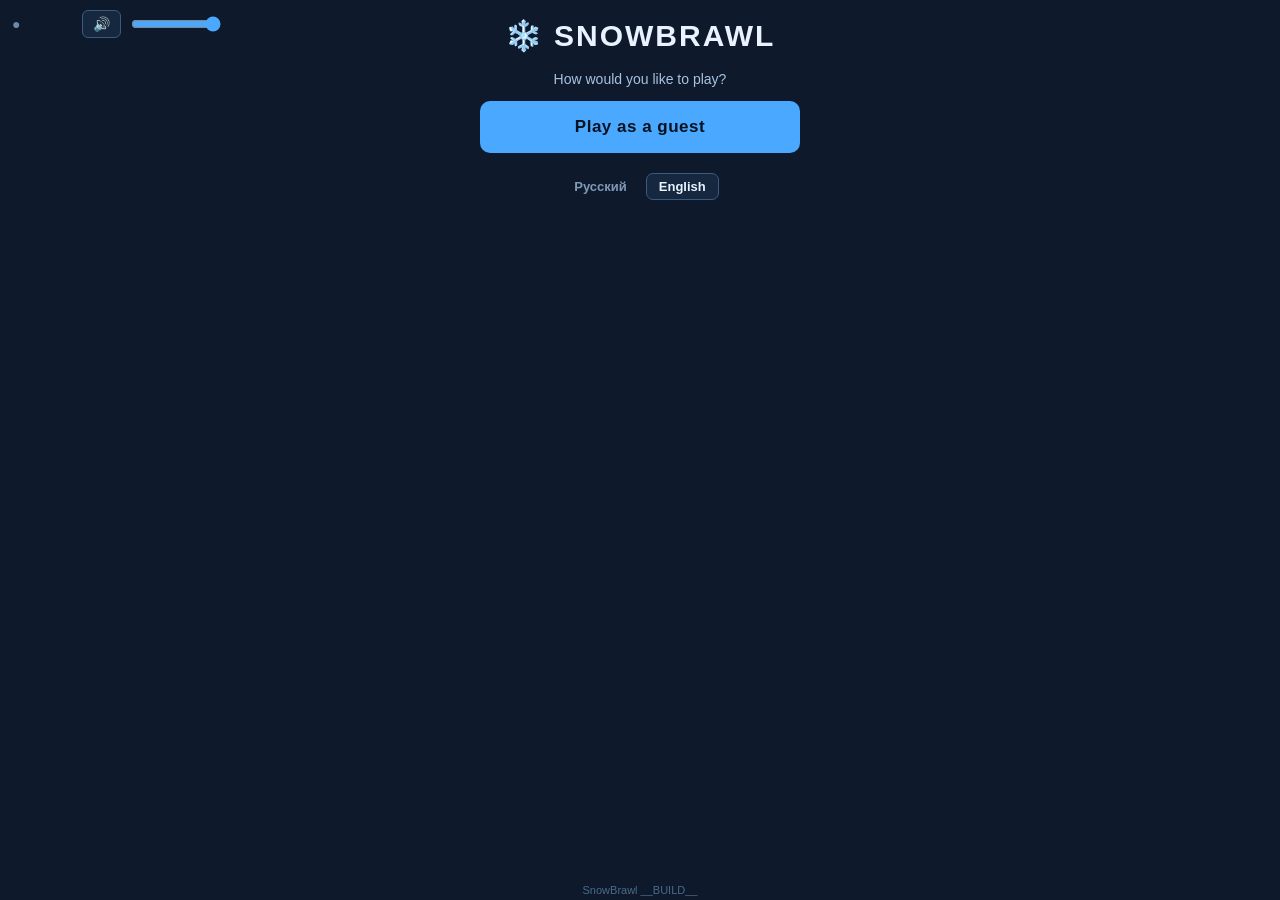
==== commit 014edb92: "Перевёл хранение на SQLite и сделал гостя постоянным Всё, что переживает перезапуск, теперь лежит в " ====
--- a/web/index.html
+++ b/web/index.html
@@ -68,13 +68,14 @@
   <div id="screen-menu" class="panel" hidden>
     <div class="subtitle">Зашёл → выбрал комнату → бросай снежки → победи.</div>
     <div class="who">Вы: <b id="menuNick"></b> <button class="linkBtn" id="changeNick">сменить ник</button></div>
+    <div class="who guestHint" id="guestHint" hidden>Войдите через Яндекс ID, чтобы не потерять прогресс на других устройствах.</div>
     <button class="menuBtn ghost wide" id="btnYandexMenu" hidden>Войти через Яндекс ID</button>
     <div class="who" id="onlineInfo">Игроков онлайн: —</div>
     <button class="menuBtn primary" id="btnPvp">РЕЖИМ PVP</button>
     <button class="menuBtn" id="btnPve">РЕЖИМ PVE</button>
     <button class="menuBtn ghost wide" id="btnTutorial">Обучение<span class="badge" id="tutorialBadge" hidden>новое</span></button>
     <button class="menuBtn ghost" id="btnSettings">Настройки</button>
-    <!-- Видна только «Создателю»: сервер пускает его в админку по адресу, без токена -->
+    <!-- Видна только админу: сервер пускает его в админку по роли в записи игрока, без токена -->
     <button class="menuBtn ghost" id="btnAdmin" hidden>Админка</button>
   </div>
 
@@ -293,7 +294,7 @@
   </div>
 
   <div id="toast" hidden></div>
-  <div class="footer">SnowBrawl <span id="verBuild">__BUILD__</span> · sim <span id="verSim">—</span></div>
+  <div class="footer">SnowBrawl <span id="verBuild">__BUILD__</span></div>
 </div>
 <!-- Мобильный бой только в ландшафте: показывается через CSS в портрете во время матча/обучения -->
 <div id="rotateGate"><div><div class="rotIcon">📱↻</div>Поверни телефон<br><small>Бой в SnowBrawl идёт в горизонтальном положении.</small></div></div>
--- a/web/client/style.css
+++ b/web/client/style.css
@@ -27,6 +27,7 @@
 .linkBtn { background: none; border: none; color: #4aa8ff; cursor: pointer; font-size: 13px; text-decoration: underline; padding: 0 4px; }
 .subtitle { color: #a9c2e0; font-size: 14px; text-align: center; max-width: 560px; }
 .who { font-size: 14px; color: #a9c2e0; }
+.guestHint { font-size: 12px; max-width: 320px; margin: -4px auto 0; text-align: center; }
 .stub-box {
   background: #16283f; border: 1px solid #3a5a80; border-radius: 10px; padding: 22px 30px;
   text-align: center; max-width: 420px; width: 100%; box-sizing: border-box;
@@ -280,10 +281,15 @@
 html.ingame:not(.touch) #hint { margin-bottom: 2px; }
 html.ingame:not(.touch) #abilityRow { margin-bottom: 4px; }
 html.ingame:not(.touch) #bottomRow { margin-top: 4px; }
+/* Канвас вне потока #stage: размер #stage задают только его правила (высота/ширина +
+   aspect-ratio), а рендер (render.js, applyRS) ставит канвасу точный размер и сдвиг в CSS-px,
+   прижатые к физическим пикселям, — чтобы бэкстор совпал с экраном 1:1 и арена не мылилась.
+   100% — дефолт до первого кадра. */
 canvas {
   background: linear-gradient(180deg,#dfeeff 0%, #c3ddf7 100%);
-  border-radius: 10px; box-shadow: 0 8px 30px rgba(0,0,0,0.45); cursor: crosshair; display: block; max-width: 100%; height: 100%; width: 100%;
-}
+  border-radius: 10px; box-shadow: 0 8px 30px rgba(0,0,0,0.45); cursor: crosshair; display: block; height: 100%; width: 100%;
+}
+#stage > canvas { position: absolute; left: 0; top: 0; }
 #overlay {
   position: absolute; inset: 0; display: none; align-items: center; justify-content: center;
   flex-direction: column; background: rgba(5,10,20,0.72); border-radius: 10px; gap: 10px;
@@ -457,7 +463,9 @@
 #fsTopBtn { background:#16283f; border:1px solid #3a5a80; color:#cfe2fb; padding:5px 10px; border-radius:6px; cursor:pointer; font-size:14px; }
 #fsTopBtn:hover { background:#274363; }
 /* Задержка рядом с точкой: цвет не зависит от состояния соединения, красный — только про лаг. */
-#connPing { font-size: 12px; color: #a9c2e0; font-variant-numeric: tabular-nums; white-space: nowrap; }
+/* Ширина зарезервирована под «9999 мс» жирным: иначе смена числа цифр двигала ползунок громкости.
+   В em, а не ch: ch зависит от жирности и прыгал бы при переходе в .bad. */
+#connPing { font-size: 12px; color: #a9c2e0; font-variant-numeric: tabular-nums; white-space: nowrap; display: inline-block; min-width: 4em; }
 #connPing.bad { color: #ff6b6b; font-weight: 600; }
 #connState.on { color: #7CFFB2; }
 #connState.off { color: #ff5b5b; }
